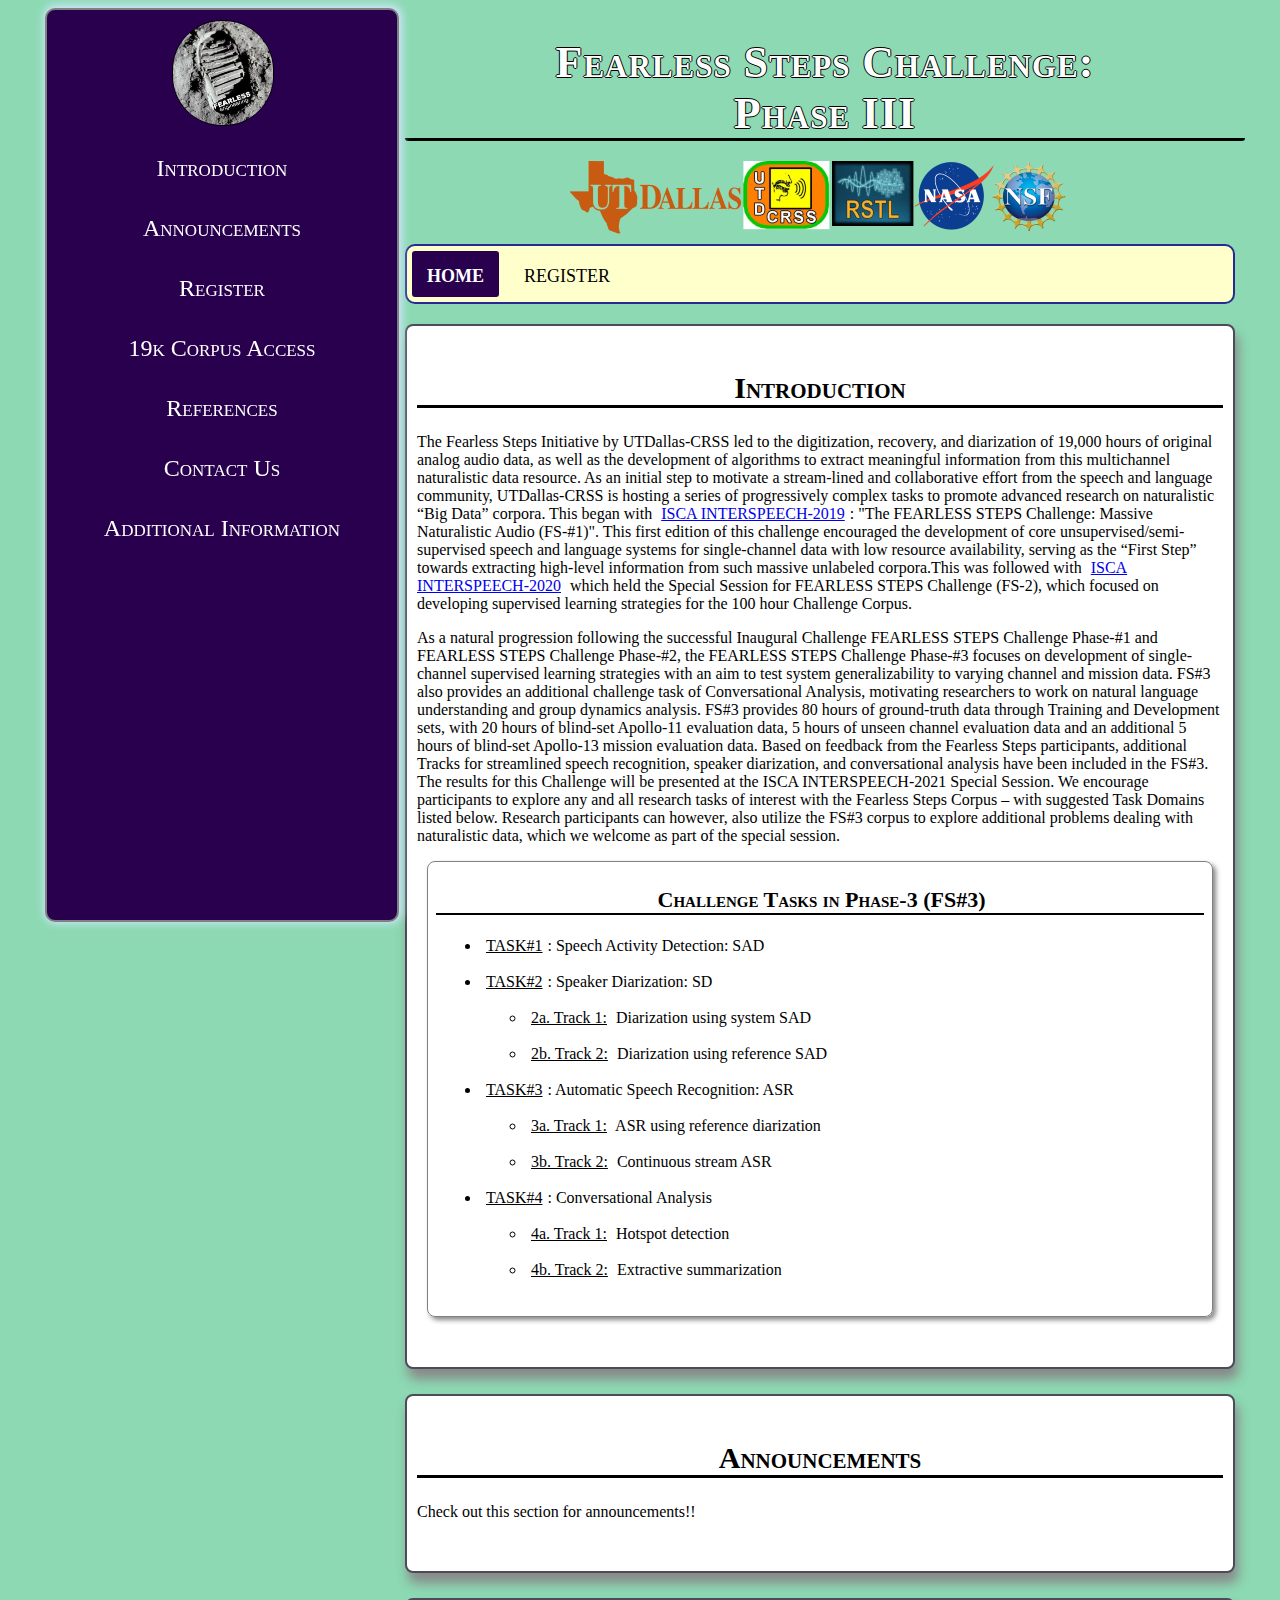
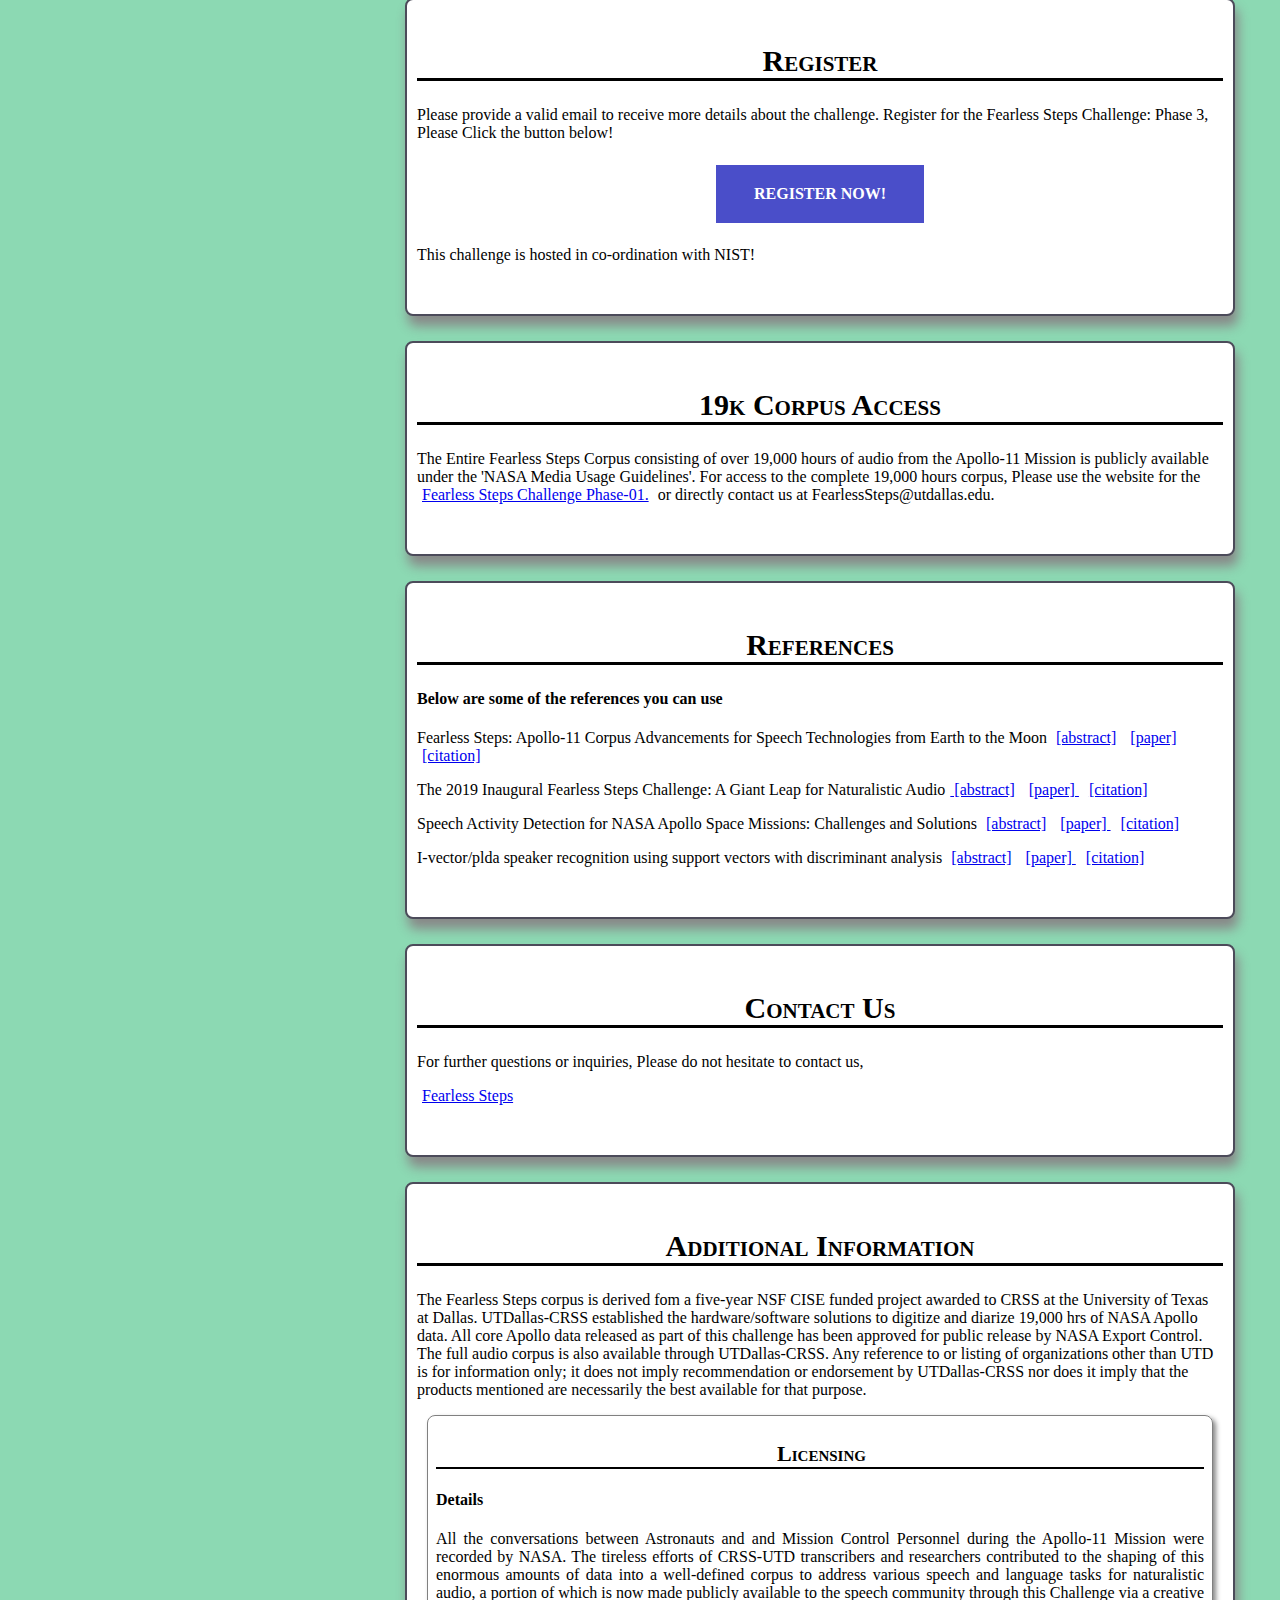
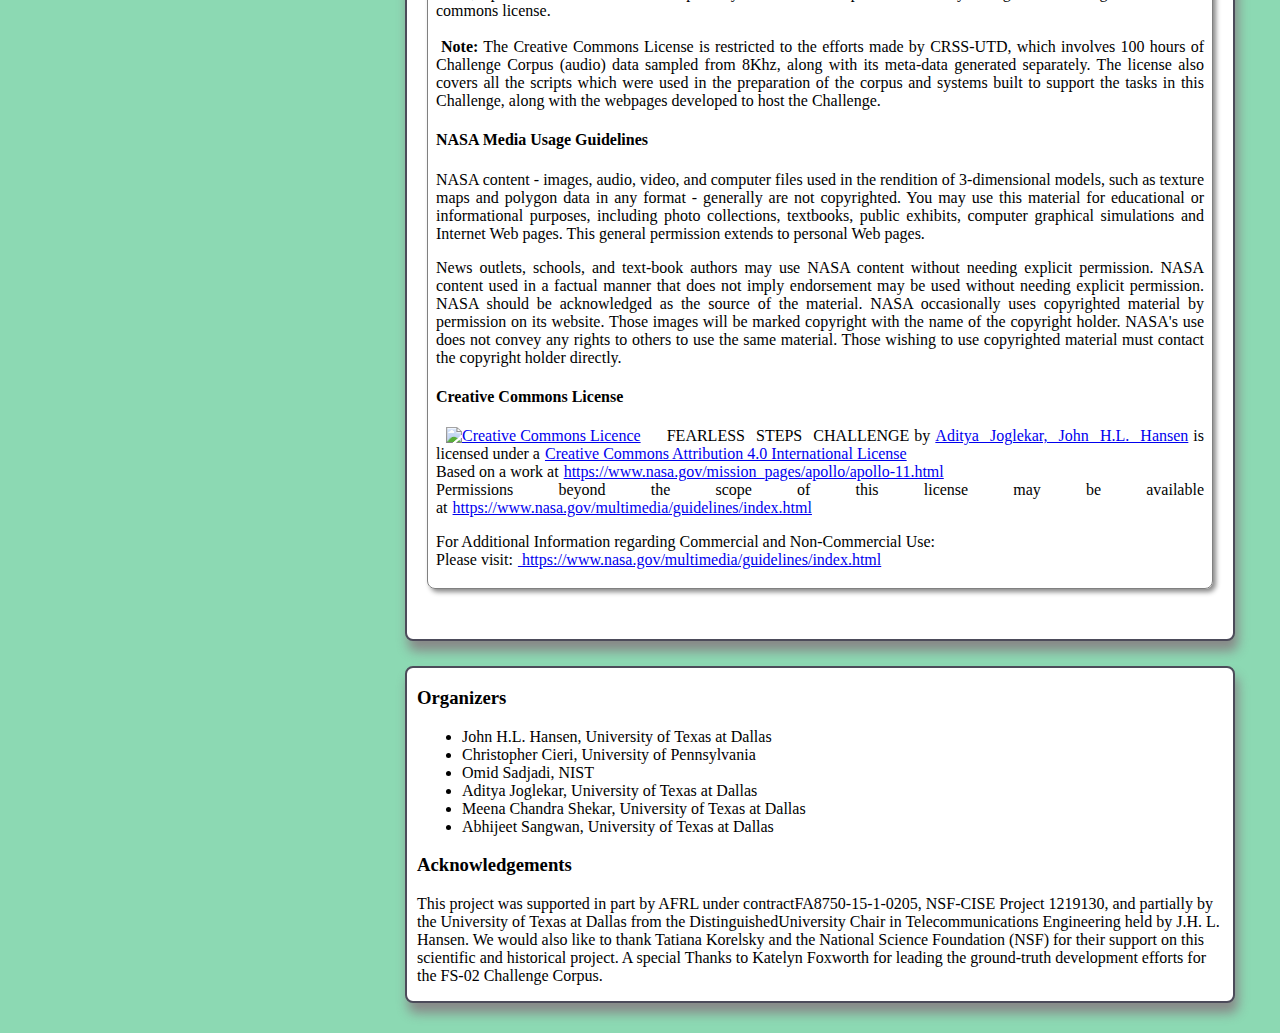
==== index.html @ 269ff521 "add" ====
<!DOCTYPE html>
<html>
<head>
<meta charset="utf-8">
	
<meta name="viewport" content="width=device-width, initial-scale=1.0">
<title>Fearless Steps Challenge: Phase 3</title>
<link rel="shortcut icon" href="favicon.ico" type="image/x-icon">
	<link rel="icon" href="favicon.ico" type="image/x-icon">
	<link rel="stylesheet" href="css/styles.css"> 
	
</head>
<body>
<div class="page-wrapper">
<div class="top-banner">
<h1> Fearless Steps Challenge:<br>Phase III</h1>


</div>
<div class="top-top-nav">

<div class="tabs">
	<div class="tabs-img">
		<img src="images/top-1.jpg" alt="Fearless Engineering" id="fearless">
		
		</div>
	<div class="links">
		<a href="#Introduction">Introduction</a><br>
		<a href="#Announcements">Announcements</a><br>
		<!--<a href="#FS-02_Challenge_Data">FS-02 Challenge Data</a><br>-->
		<!--<a href="#Timeline">Timeline</a><br>-->
		<a href="#Register">Register</a><br>
		<a href="#19k_Corpus_Access">19k Corpus Access</a><br>
		<!--<a href="#News">In the News!</a><br>-->
		<a href="#References">References</a><br>
		<a href="#Contact_us">Contact Us</a><br>			
		<!--<a href="#Inaugural">Inaugural FS-1 Challenge</a><br>-->
		<a href="#Disclaimer">Additional Information</a><br>	
	</div>
</div>
<div class="image-top" >
<img src="images/Logos.png" alt="" id="logo">
</div>
<div class="top-nav">
		<a class="active" href="index.html">Home</a>
		<a href="Register.html">Register</a>
		<!--
		<a href="Data.html">FSC-2 Data</a>
		
		<a href="Submission.html">Submission</a>
		<a href="SAD.html">SAD</a>
		<a href="DIAR.html">DIAR</a>
		<a href="SID.html">SID</a>
		<a href="ASR.html">ASR</a>
		<a href="Final.html">Leaderboard</a>
		-->	
	</div>
<div class="article" id="Introduction">
<h2>Introduction</h2>
<p>The Fearless Steps Initiative by UTDallas-CRSS led to the digitization, recovery, and diarization of 19,000 hours of original analog audio data, as well as the development of algorithms to extract meaningful information from this multichannel naturalistic data resource. As an initial step to motivate a stream-lined and collaborative effort from the speech and language community, UTDallas-CRSS is hosting a series of progressively complex tasks to promote advanced research on naturalistic “Big Data” corpora. This began with <a href="https://www.interspeech2019.org/posts/one-giant-leap-for-mankind/">ISCA INTERSPEECH-2019</a>: "The FEARLESS STEPS Challenge: Massive Naturalistic Audio (FS-#1)". This first edition of this challenge encouraged the development of core unsupervised/semi-supervised speech and language systems for single-channel data with low resource availability, serving as the “First Step” towards extracting high-level information from such massive unlabeled corpora.This was followed with <a href="http://www.interspeech2020.org/index.php?m=content&c=index&a=show&catid=322&id=843">ISCA INTERSPEECH-2020</a> which held the Special Session for FEARLESS STEPS Challenge (FS-2), which focused on developing supervised learning strategies for the 100 hour Challenge Corpus.</p>

<p>As a natural progression following the successful Inaugural Challenge FEARLESS STEPS Challenge Phase-#1 and FEARLESS STEPS Challenge Phase-#2, the FEARLESS STEPS Challenge Phase-#3 focuses on development of single-channel supervised learning strategies with an aim to test system generalizability to varying channel and mission data. FS#3 also provides an additional challenge task of Conversational Analysis, motivating researchers to work on natural language understanding and group dynamics analysis. FS#3 provides 80 hours of ground-truth data through Training and Development sets, with 20 hours of blind-set Apollo-11 evaluation data, 5 hours of unseen channel evaluation data and an additional 5 hours of blind-set Apollo-13 mission evaluation data. Based on feedback from the Fearless Steps participants, additional Tracks for streamlined speech recognition, speaker diarization, and conversational analysis have been included in the FS#3. The results for this Challenge will be presented at the ISCA INTERSPEECH-2021 Special Session. We encourage participants to explore any and all research tasks of interest with the Fearless Steps Corpus – with suggested Task Domains listed below. Research participants can however, also utilize the FS#3 corpus to explore additional problems dealing with naturalistic data, which we welcome as part of the special session.</p>


<!--

<p>As a natural progression following the successful <a href="http://fearlesssteps.exploreapollo.org/">Inaugural Challenge FS#1</a>, the <a href="https://fearless-steps.github.io/ChallengePhase2/">FEARLESS STEPS Challenge Phase-#2</a> focuses on the development of single-channel supervised learning strategies. This FS#2 provides 80 hours of ground-truth data through Training and Development sets, with an additional 20 hours of blind-set Evaluation data. Based on feedback from the Fearless Steps participants, additional Tracks for streamlined speech recognition and speaker diarization have been included in the FS#2. The results for this Challenge will be presented at the ISCA INTERSPEECH-2020 Special Session. We encourage participants to explore any and all research tasks of interest with the Fearless Steps Corpus – with suggested Task Domains listed below. Research participants can, however, also utilize the FS#2 corpus to explore additional problems dealing with naturalistic data, which we welcome as part of the special session.</p>
-->
<div class="sub-article">
<h3>Challenge Tasks in Phase-3 (FS#3)</h3>
<p><ul>
  										<li> <u>TASK#1</u>: Speech Activity Detection: SAD</li><br>
										
										<li> <u>TASK#2</u>: Speaker Diarization: SD</li><br>
										<ul><li> <u>2a. Track 1:</u> Diarization using system SAD</u></li><br>
										<li> <u>			2b. Track 2:</u> Diarization using reference SAD</u></li><br></ul>
										<li> <u>TASK#3</u>: Automatic Speech Recognition: ASR</li><br>
									<ul>	<li> <u>			3a. Track 1:</u> ASR using reference diarization</u></li><br>
										<li> <u>			3b. Track 2:</u> Continuous stream ASR</u></li><br></ul>
										<li> <u>TASK#4</u>: Conversational Analysis</li><br>
									<ul>	<li> <u>			4a. Track 1:</u> Hotspot detection</u></li><br>
										<li> <u>			4b. Track 2:</u> Extractive summarization</u></li><br></ul>
									</ul>
									</p>

</div>
<p>&nbsp;</p>

</div>
<div class="article" id="Announcements">
<h2>Announcements</h2>
<p>Check out this section for announcements!!</p>
<p>&nbsp;</p>


</div>
<!--
<div class="article" id="FS-02_Challenge_Data">
<h2>FS-02 Challenge Data</h2>
<img src="images/Stages.png" alt="Stages of the Mission" id="fsc" >
 						<p style="font-size: 14px;text-align: center;">Figure shows the Stages of the Mission</p><br>
  						<p>The Stages 1, 5 and 6 were high impact mission-critical events which is ideal for the development of the 100-hour Challenge Corpus. With the quality of speech data varying between  0 and 20 dB SNR in this challenge corpus, the channel variability and complex interactions across all five channels of interest are mostly encapsulated in these 100 hours. The multichannel data are chosen from the major events given below:</p>
  						<ul>
  								<li> Lift Off (25 hours)</li><br>
								<li> Lunar Landing (50 hours)</li><br>
								<li> Lunar Walking (25 hours)</li><br>
						</ul>
						<p>These landmark events have been found to possess rich information from the speech and language perspective.five channels out of the 29 channels were picked since it had the the most activity over the selected events. </p>
						<ul>
  								<li> Flight Director (FD) </li><br>
								<li> Mission Operations Control Room (MOCR)</li><br>
								<li> Guidance Navigation and Control (GNC)</li><br>
								<li> Network Controller (NTWK) </li><br>
								<li> Electrical, Environmental and Consumables Manager (EECOM) </li><br>
						</ul>
						<p>The personnel operating these five channels (channel owners/primary speakers) were in command of the most critical aspects of the mission, with additional backroom staff looping in for interactions with the primary owners of this channel.</p><br>
						<img src="images/DT1.png" alt="Table 1 the shows distribution of total speech content" id="fsc"><br>
						<p>The distribution of total speech content in each of the channels for every event has been given in the table above. Total speech content in the challenge corpus amounts to approximately 36 hours.</p>
<p>To make sure there is an equitable distribution of data into training, evaluation, and development sets for the challenge tasks, we have categorized the data based on noise levels, amount of speech content, and amount of silence. Due to the long silence durations, and based on importance of the mission, the speech activity density of the corpus varies throughout the mission.</p>
						<img src="images/DT2.png" alt="Table 2 shows the Signal to Noise Ratio Statistics per channel for Dev Data" id="fsc"><br>
						<p>The above table above is a general analysis of the Challenge data. Even though the Researchers are not provided with the channel information of Train, Test and Dev Sets, they may be able to make inferences by computing SNR’s for each file.</p>


</div>

<div class="article" id="Timeline">
<h2>Timeline</h2>
<table class="table-outline">
  							<tr>
  								<th>Important Dates</th>
  								<th>Date</th>
  							</tr>
  							<tr>
  								<td>Registration Period </td>
  								<td>February 11, 2020 to March 15, 2020</td>
  							</tr>	
  							<tr>
  								<td>Challenge Start date </td>
  								<td>February 5, 2020</td>
  							</tr>	
  							<tr>
  								<td>Scoring Toolkits, Evaluation Rules and Baseline Results Release </td>
  								<td>April 12, 2020</td>
  							</tr>
  							<tr>
  								<td>System Submission Opens<strong style="color: red;">*</strong> </td>
  								<td>May 1, 2020</td>
  							</tr>
  							<tr>
  								<td>System Submission Deadline </td>
  								<td>May 13, 2020 </td>
  							
  							</tr>
  							<tr>
  								<td>Final Results Released for all tasks</td>
  								<td>May 14, 2020 (see <a href="https://fearless-steps.github.io/ChallengePhase2/Final.html">Leaderboard</a>)</td>
  							</tr>
  							<tr>
  								<td>INTERSPEECH-2020 FEARLESS STEPS Special Session Submission deadline</td>
  								<td>May 8, 2020 (see <a href="http://www.interspeech2020.org/dates/">IS-2020 dates</a>)</td>
  								
  							<tr>
  								<td>Paper Revision Deadline</td>
  								<td>May 15, 2020 (see <a href="http://www.interspeech2020.org/dates/">IS-2020 dates</a>)</td>
  							</tr>
  							
  								

  						</table>
  						<br>
  						<p><strong style="color: red;">*</strong>Further details regarding the system submission will be disclosed on the website and through email correspondence on April 6th,2020.</p>
<p>&nbsp;</p>
</div>
-->
<div class="article" id="Register">
<h2>Register</h2>
<p>Please provide a valid email to receive more details about the challenge.
 Register for the Fearless Steps Challenge: Phase 3, Please Click the button below!</p>
<div class="register_button">
    <a href="https://docs.google.com/forms/d/e/1FAIpQLSdgiAhZ8uq79jAYNEasG7dySbhyK6tIMkPIPutvl4czKQW0wA/viewform" target="_blank"class="button">REGISTER NOW!</a>
    
</div>
<p>This challenge is hosted in co-ordination with NIST!</p>
<p>&nbsp;</p>
</div>
<div class="article" id="19k_Corpus_Access">
<h2>19k Corpus Access</h2>
<p>
The Entire Fearless Steps Corpus consisting of over 19,000 hours of audio from the Apollo-11 Mission is publicly available under the 'NASA Media Usage Guidelines'. For access to the complete 19,000 hours corpus, Please use the website for the <a href="http://fearlesssteps.exploreapollo.org/"> Fearless Steps Challenge Phase-01.</a> or directly contact us at FearlessSteps@utdallas.edu. 
</p>
<p>&nbsp;</p>
</div>
<!--
<div class="article" id="News">
<h2>News</h2>
<p>Coming Soon!!</p>
<p>&nbsp;</p>
</div>
-->
<div class="article" id="References">
<h2>References</h2>
<h4>Below are some of the references you can use</h4>
 						<p>Fearless Steps: Apollo-11 Corpus Advancements for Speech Technologies from Earth to the Moon <a href="https://www.isca-speech.org/archive/Interspeech_2018/abstracts/1942.html"> [abstract]</a> <a href="https://www.isca-speech.org/archive/Interspeech_2018/pdfs/1942.pdf"> [paper] </a> <a href="https://exploreapollo-audiodata.s3.amazonaws.com/Citations/Overview"> [citation] </a> </p>
 						<p>The 2019 Inaugural Fearless Steps Challenge: A Giant Leap for Naturalistic Audio<a href="https://www.isca-speech.org/archive/Interspeech_2019/abstracts/2301.html"> [abstract]</a> <a href="https://pdfs.semanticscholar.org/181d/41545fbf71953399f2df48bc9f1cc3612743.pdf"> [paper] </a> <a href="https://exploreapollo-audiodata.s3.amazonaws.com/Citations/ISCA2019"> [citation] </a> </p>
  						<p>Speech Activity Detection for NASA Apollo Space Missions: Challenges and Solutions <a href="https://www.isca-speech.org/archive/interspeech_2014/i14_1544.html"> [abstract]</a> <a href="https://www.isca-speech.org/archive/archive_papers/interspeech_2014/i14_1544.pdf"> [paper] </a> <a href="https://exploreapollo-audiodata.s3.amazonaws.com/Citations/SAD"> [citation] </a> </p>
  						<p>I-vector/plda speaker recognition using support vectors with discriminant analysis <a href="https://ieeexplore.ieee.org/abstract/document/7953190"> [abstract]</a> <a href="https://ieeexplore.ieee.org/stamp/stamp.jsp?tp=&arnumber=7953190"> [paper] </a> <a href="https://exploreapollo-audiodata.s3.amazonaws.com/Citations/SID"> [citation] </a> </p>
  <p>&nbsp;</p>						

</div>
<div class="article" id="Contact_us">
<h2>Contact Us</h2>
<p>For further questions or inquiries, Please do not hesitate to contact us,</p>
<p><a href="mailto:FearlessSteps@utdallas.edu">Fearless Steps</a></p>
<p>&nbsp;</p>


</div>
<!--
<div class="article" id="Inaugural">
<h2>Inaugural FS-1 Challenge</h2>
<p>For information on the Fearless steps Challenge Phase-01, Please<a href="http://fearlesssteps.exploreapollo.org/">click here</a></p>
<p>&nbsp;</p>
</div>
-->
<div class="article" id="Disclaimer">
<h2>Additional Information</h2>
<p>The Fearless Steps corpus is derived fom a five-year NSF CISE funded project awarded to CRSS at the University of Texas at Dallas. UTDallas-CRSS established the hardware/software solutions to digitize and diarize 19,000 hrs of NASA Apollo data. All core Apollo data released as part of this challenge has been approved for public release by NASA Export Control. The full audio corpus is also available through UTDallas-CRSS. Any reference to or listing of organizations other than UTD is for information only; it does not imply recommendation or endorsement by UTDallas-CRSS nor does it imply that the products mentioned are necessarily the best available for that purpose. </p>

<div class="sub-article">
<h3>Licensing</h3>
<h4>Details</h4>
<p>All the conversations between Astronauts and and Mission Control Personnel during the Apollo-11 Mission were recorded by NASA. The tireless efforts of CRSS-UTD transcribers and researchers contributed to the shaping of this enormous amounts of data into a well-defined corpus to address various speech and language tasks for naturalistic audio, a portion of which is now made publicly available to the speech community through this Challenge via a creative commons license.<br>
<br><strong>Note:</strong>The Creative Commons License is restricted to the efforts made by CRSS-UTD, which involves 100 hours of Challenge Corpus (audio) data sampled from 8Khz, along with its meta-data generated separately. The license also covers all the scripts which were used in the preparation of the corpus and systems built to support the tasks in this Challenge, along with the webpages developed to host the Challenge. </p>

<h4>NASA Media Usage Guidelines</h4>
<p> NASA content - images, audio, video, and computer files used in the rendition of 3-dimensional models, such as texture maps and polygon data in any format - generally are not copyrighted. You may use this material for educational or informational purposes, including photo collections, textbooks, public exhibits, computer graphical simulations and Internet Web pages. This general permission extends to personal Web pages.</p>
<p> 
News outlets, schools, and text-book authors may use NASA content without needing explicit permission. NASA content used in a factual manner that does not imply endorsement may be used without needing explicit permission. NASA should be acknowledged as the source of the material. NASA occasionally uses copyrighted material by permission on its website. Those images will be marked copyright with the name of the copyright holder. NASA's use does not convey any rights to others to use the same material. Those wishing to use copyrighted material must contact the copyright holder directly.</p>
<h4>Creative Commons License</h4>

<p>
<a rel="license" href="http://creativecommons.org/licenses/by/4.0/"><img alt="Creative Commons Licence" style="border-width:0" src="https://i.creativecommons.org/l/by-sa/4.0/88x31.png"></a>
<span xmlns:dct="http://purl.org/dc/terms/" href="http://purl.org/dc/dcmitype/Dataset" property="dct:title"rel="dct:type">FEARLESS STEPS CHALLENGE</span>by<a xmlns:cc="http://creativecommons.org/ns#" href="https://fearless-steps.github.io/ChallengePhase2/" property="cc:attributionName" rel="cc:attributionURL">Aditya Joglekar, John H.L. Hansen</a>is licensed under a<a rel="license" href="http://creativecommons.org/licenses/by/4.0/">Creative Commons Attribution 4.0 International License</a><br>Based on a work at<a xmlns:dct="http://purl.org/dc/terms/" href="https://www.nasa.gov/mission_pages/apollo/apollo-11.html" rel="dct:source">https://www.nasa.gov/mission_pages/apollo/apollo-11.html</a><br>
Permissions beyond the scope of this license may be available at<a xmlns:cc="http://creativecommons.org/ns#" href="https://www.nasa.gov/multimedia/guidelines/index.html" rel="cc:morePermissions">https://www.nasa.gov/multimedia/guidelines/index.html</a>
</p>
<p>For Additional Information regarding Commercial and Non-Commercial Use:<br>
Please visit:<a href="https://www.nasa.gov/multimedia/guidelines/index.html"> https://www.nasa.gov/multimedia/guidelines/index.html</a></p>
</div>
<p>&nbsp;</p>
</div>
<div class="article" id="organizers">
<h3>Organizers</h3>
<ul>
<li>
John H.L. Hansen, University of Texas at Dallas</li>
<li>
Christopher Cieri, University of Pennsylvania</li>
<li>
Omid Sadjadi, NIST</li>
<li>
Aditya Joglekar, University of Texas at Dallas</li>
<li>Meena Chandra Shekar, University of Texas at Dallas</li>
<li>Abhijeet Sangwan, University of Texas at Dallas</li>

</ul>

<h3>Acknowledgements</h3>
<p>This project was supported in part by  AFRL  under  contractFA8750-15-1-0205, NSF-CISE Project 1219130, and partially by the University of Texas at Dallas from the DistinguishedUniversity Chair in Telecommunications Engineering held by J.H. L. Hansen. We would also like to thank Tatiana Korelsky and the National Science Foundation (NSF) for their support on this scientific and historical project.
A special Thanks to Katelyn Foxworth for leading the ground-truth development efforts for the FS-02 Challenge Corpus.</p>
</div>
</div>
</div>
</body>


</html>
---- css/styles.css ----
*{
margin-left: 5px;
margin-right: 5px;

}
html { scroll-behavior: smooth; } 
body{
background-color: #8cd9b3;
}
.page-wrapper{
 margin-bottom: 30px;

 margin-left: 20px;
 margin-right: 20px;
 height: auto;

}

.top-banner{
	\\width: 75%;
	height: 130px;
	display: block;
	border-bottom:3px solid black;
	border-radius: 3px;
	\\background-color: black;
	\\background-image: url(../images/A11.jpg);
	\\background-position: 70% 20%;
	\\background-position:20% 10%;
	\\background-repeat: no-repeat;
	\\background-size: cover;
	margin-left: 375px;
	overflow-x: hidden;
	overflow-y: hidden;
}

.top-banner h1{
    text-align: center;
    color: white;
   text-shadow: -1px 0 black, 0 1px black, 1px 0 black, 0 -1px black;
    \\text-shadow: -1px 1px 0px black,1px -1px 0px black;
    \\padding-top:3px;
    font-size: 44px;
    font-family: Georgia, serif;
\\font-size: 21px;
letter-spacing: 1px;
word-spacing: -0.2px;

font-weight: 600;
text-decoration: none;
font-style: normal;
font-variant: small-caps;
\\text-transform: uppercase;
}
.image-top{
margin-left: 365px;
}
#logo{
display:block;
margin-left: auto;
margin-right: auto;
margin-bottom: 10px;
padding-top: 10px;
}

.clearfix::after {
	content: "";
	clear:none;
	display: table;
}
.clearfix{
	overflow:auto;
}

.top-top-nav{
	\\width:100%;
	\\background-color: #C8F9C3;
	margin:10px;
	\\border-top: 2px solid #C8F9C3;
}
.top-nav{
	overflow:auto;
	background-color: #ffffcc;
	width: auto;
	border:2px solid #272A91;
	border-radius: 10px;
	margin-left: 365px;
	margin-bottom: 20px;
	
}

.top-nav a{
	float: left;
	color: black;
	text-align: center;
	padding-top: 15px;
	padding-bottom: 10px;
	padding-right: 15px;
	padding-left: 15px;
	text-decoration: none;
	font-size: 18px;
	border:none;
	\\font-variant: small-caps;
	text-transform:uppercase;	
	transition: 0.3s;	
	\\font-family: "Times New Roman", Times, serif;
	font-weight:500;
	margin: 5px;
}



.top-nav a.active {
  \\border-bottom: 3px solid #4C4B5A;
  border-radius: 3px;
  font-weight: 600;
	background-color: #28004d;
  color: white;
}

.top-nav a:hover {
  \\border-bottom: 3px solid #95A0AF;
  \\border-radius: 3px;
  background-color: #420080;
  color: white;
  box-shadow: 1px -1px 9px 2px #575E68;
  \\border: 1px solid #575E68;
  border-radius: 5px;
}

.page-wrapper-new{
border-top: 4px solid #F5B51F;
width: 100%;
}

.tabs{
/**width: 260px;
height: 100%;
float:left;
background-color: #0D246A;
padding-top: 20px;
margin-top: 5px;
**/
height: 100%;
  width: 350px;
  position: fixed;
  z-index: 1;
  top: 8px;
  \\left: 0;
  background-color: #28004d;
  overflow-x: hidden;
  padding-top: 10px;
border:2px solid grey;
	border-radius: 10px;
	box-shadow: 1px -1px 9px 2px #D2E6FF;
}
.links{
padding: 15px;

}
.links a{
padding-top: 5px;
padding-bottom: 5px;
font-variant: small-caps;
margin-top: 5px;
color: white;
display: block;
text-decoration: none;
text-align: center;
font-weight: 500;
font-size: 24px;
display: block;
}

.link_list {
	border-left: 3px solid white;
	list-style-type: none;
	padding: 5px 5px;
}



.tabs-img img{
border: 1px solid black;
border-radius: 50px;
align-content: center;
\\position: fixed;
width:100px;
margin-left: 120px;
margin-right: auto;

}


.tabs a:hover {
color: black;
background-color: white;
transition: 0.4s;
\\padding: 10px;
}
@media screen and (max-height: 450px) {
  .sidenav {padding-top: 15px;}
  .sidenav a {font-size: 18px;}
}
.article{
	/**
margin-left: 225px;
padding: 10px 10px;
border-style: groove;
margin-bottom: 10px;
margin-top: 5px;
**/
width: auto;
overflow:hidden;
margin-top: 20px;
margin-bottom: 25px;
margin-left: 365px;
box-shadow: 3px 10px 12px #888888;
border:2px solid #4C4B5A;
border-radius:8px;
padding: 0px 5px;
color: black;
background-color: white;

}
.article h2{
text-align: center;
\\background-color: gray;
padding-top: 20px;
border-bottom: 3px solid black;
font-size: 30px;
font-variant: small-caps;
}

.sub-article{
width:auto;
margin: 15px;
box-shadow: 3px 3px 5px #888888;
border:1px solid gray;
border-radius:8px;
text-align: justify;
padding:3px;
}

.sub-article h3{
font-variant: small-caps;
font-size: 22px;
padding-left: 3px;
text-align: center;
border-bottom: 2px solid black;

}
#fsc{
	display: block;
  margin-left: auto;
  margin-right: auto;
  width: 80%;	
	
}
#fsc1{
	display: block;
  margin-left: auto;
  margin-right: auto;
  width: 60%;	
	
}
#fsc2{
  display: block;
  margin-left: auto;
  margin-right: auto;
  width: 40%;

}
.register_button{
    text_align: center;
    display: flex;
    margin-bottom: 5px;
    justify-content: center;
    align-items: center;
}

.button{
   background-color: #4A4EC9;
    border: 3px solid white;
    color: white;
    padding: 20px 38px;
    text-align: center;
    text-decoration: none;
    display: inline-block;
    font-size:24 px;
    margin: 4px 4px;
    cursor:pointer;
    font-weight:650;
}

.table-outline {
border-collapse: collapse;
width: 97%;
height:80%;
margin: 10px;
border: 1px solid black;
}
.table-outline td,th {
text-align: center;
padding: 15px;

}

.table-outline th {
font-size: 22px;
border-bottom:1px solid black;
font-variant: small-caps;
border-right:1px solid black;
}

.table-outline td {
border-right:1px solid black;
font-size: 18px;
}
tr:nth-child(odd) {
  background-color:#EBF0F7;
  
}
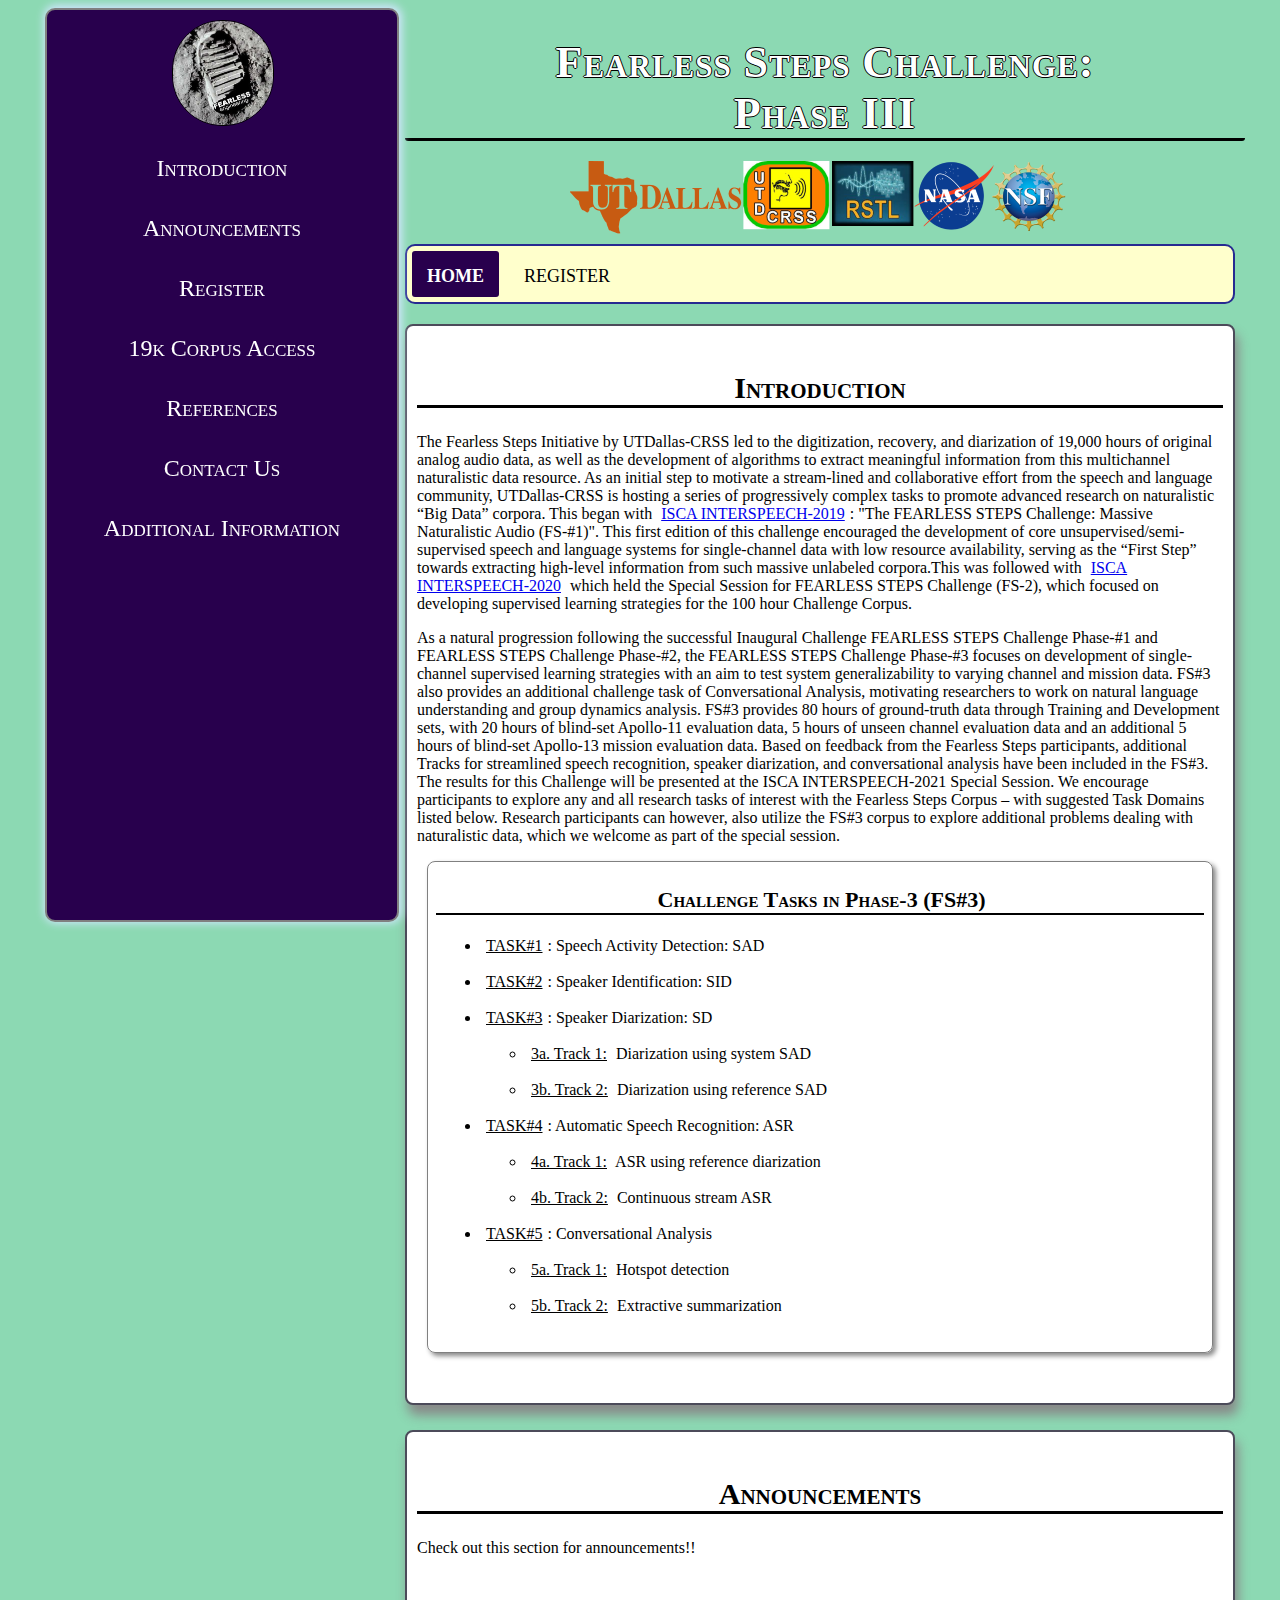
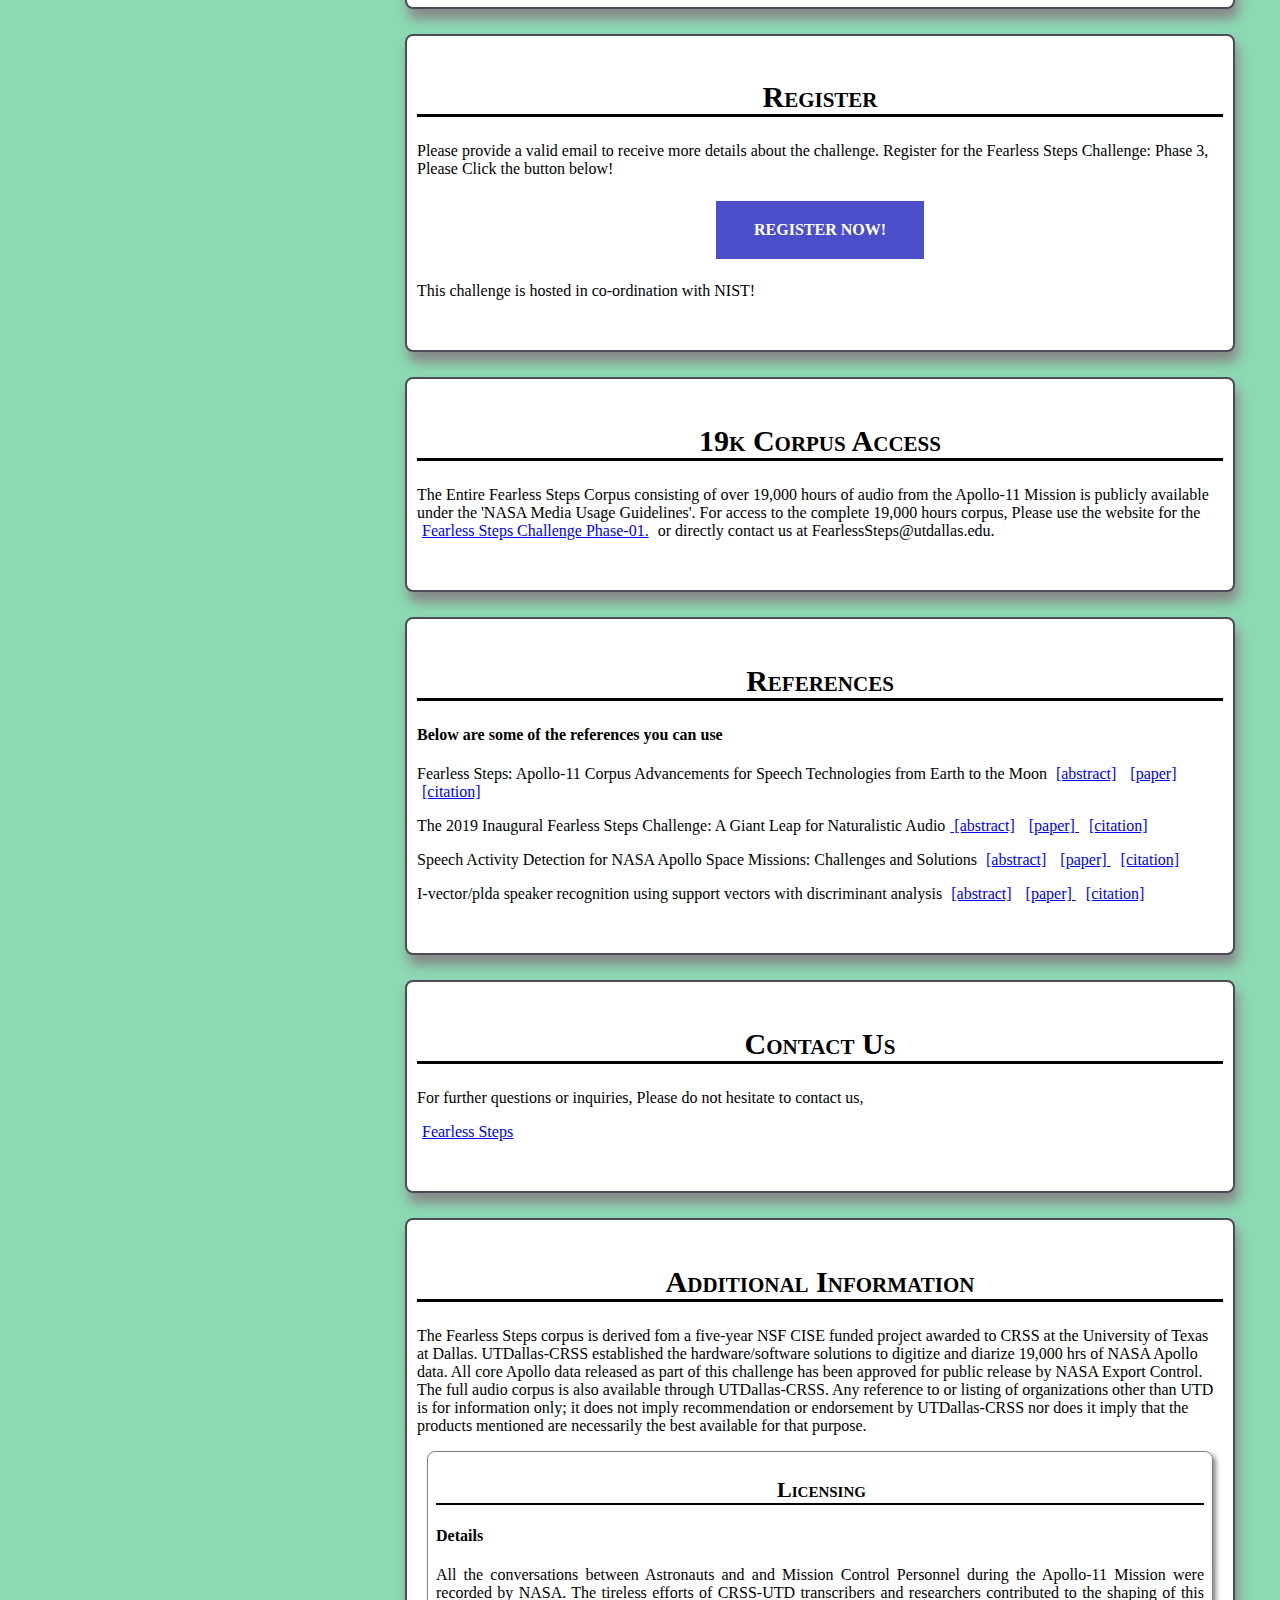
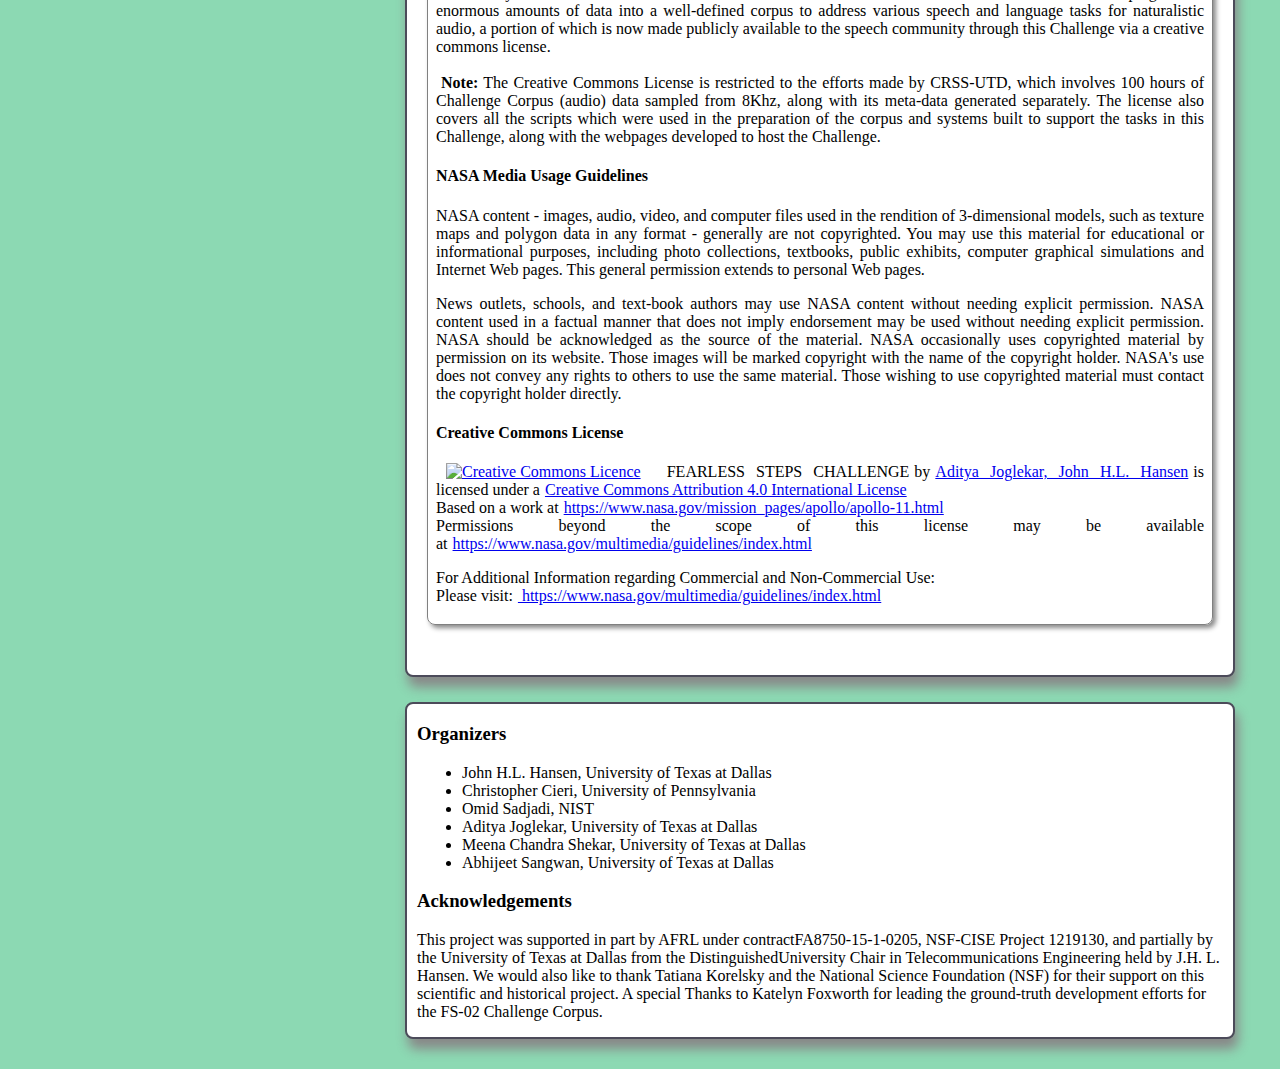
==== commit ff156a10: "change" ====
--- a/index.html
+++ b/index.html
@@ -70,16 +70,17 @@
 <h3>Challenge Tasks in Phase-3 (FS#3)</h3>
 <p><ul>
   										<li> <u>TASK#1</u>: Speech Activity Detection: SAD</li><br>
+										<li> <u>TASK#2</u>: Speaker Identification: SID</li><br>
+										<li> <u>TASK#3</u>: Speaker Diarization: SD</li><br>
 										
-										<li> <u>TASK#2</u>: Speaker Diarization: SD</li><br>
-										<ul><li> <u>2a. Track 1:</u> Diarization using system SAD</u></li><br>
-										<li> <u>			2b. Track 2:</u> Diarization using reference SAD</u></li><br></ul>
-										<li> <u>TASK#3</u>: Automatic Speech Recognition: ASR</li><br>
-									<ul>	<li> <u>			3a. Track 1:</u> ASR using reference diarization</u></li><br>
-										<li> <u>			3b. Track 2:</u> Continuous stream ASR</u></li><br></ul>
-										<li> <u>TASK#4</u>: Conversational Analysis</li><br>
-									<ul>	<li> <u>			4a. Track 1:</u> Hotspot detection</u></li><br>
-										<li> <u>			4b. Track 2:</u> Extractive summarization</u></li><br></ul>
+										<ul><li> <u>3a. Track 1:</u> Diarization using system SAD</u></li><br>
+										<li> <u>			3b. Track 2:</u> Diarization using reference SAD</u></li><br></ul>
+										<li> <u>TASK#4</u>: Automatic Speech Recognition: ASR</li><br>
+									<ul>	<li> <u>			4a. Track 1:</u> ASR using reference diarization</u></li><br>
+										<li> <u>			4b. Track 2:</u> Continuous stream ASR</u></li><br></ul>
+										<li> <u>TASK#5</u>: Conversational Analysis</li><br>
+									<ul>	<li> <u>			5a. Track 1:</u> Hotspot detection</u></li><br>
+										<li> <u>			5b. Track 2:</u> Extractive summarization</u></li><br></ul>
 									</ul>
 									</p>
 
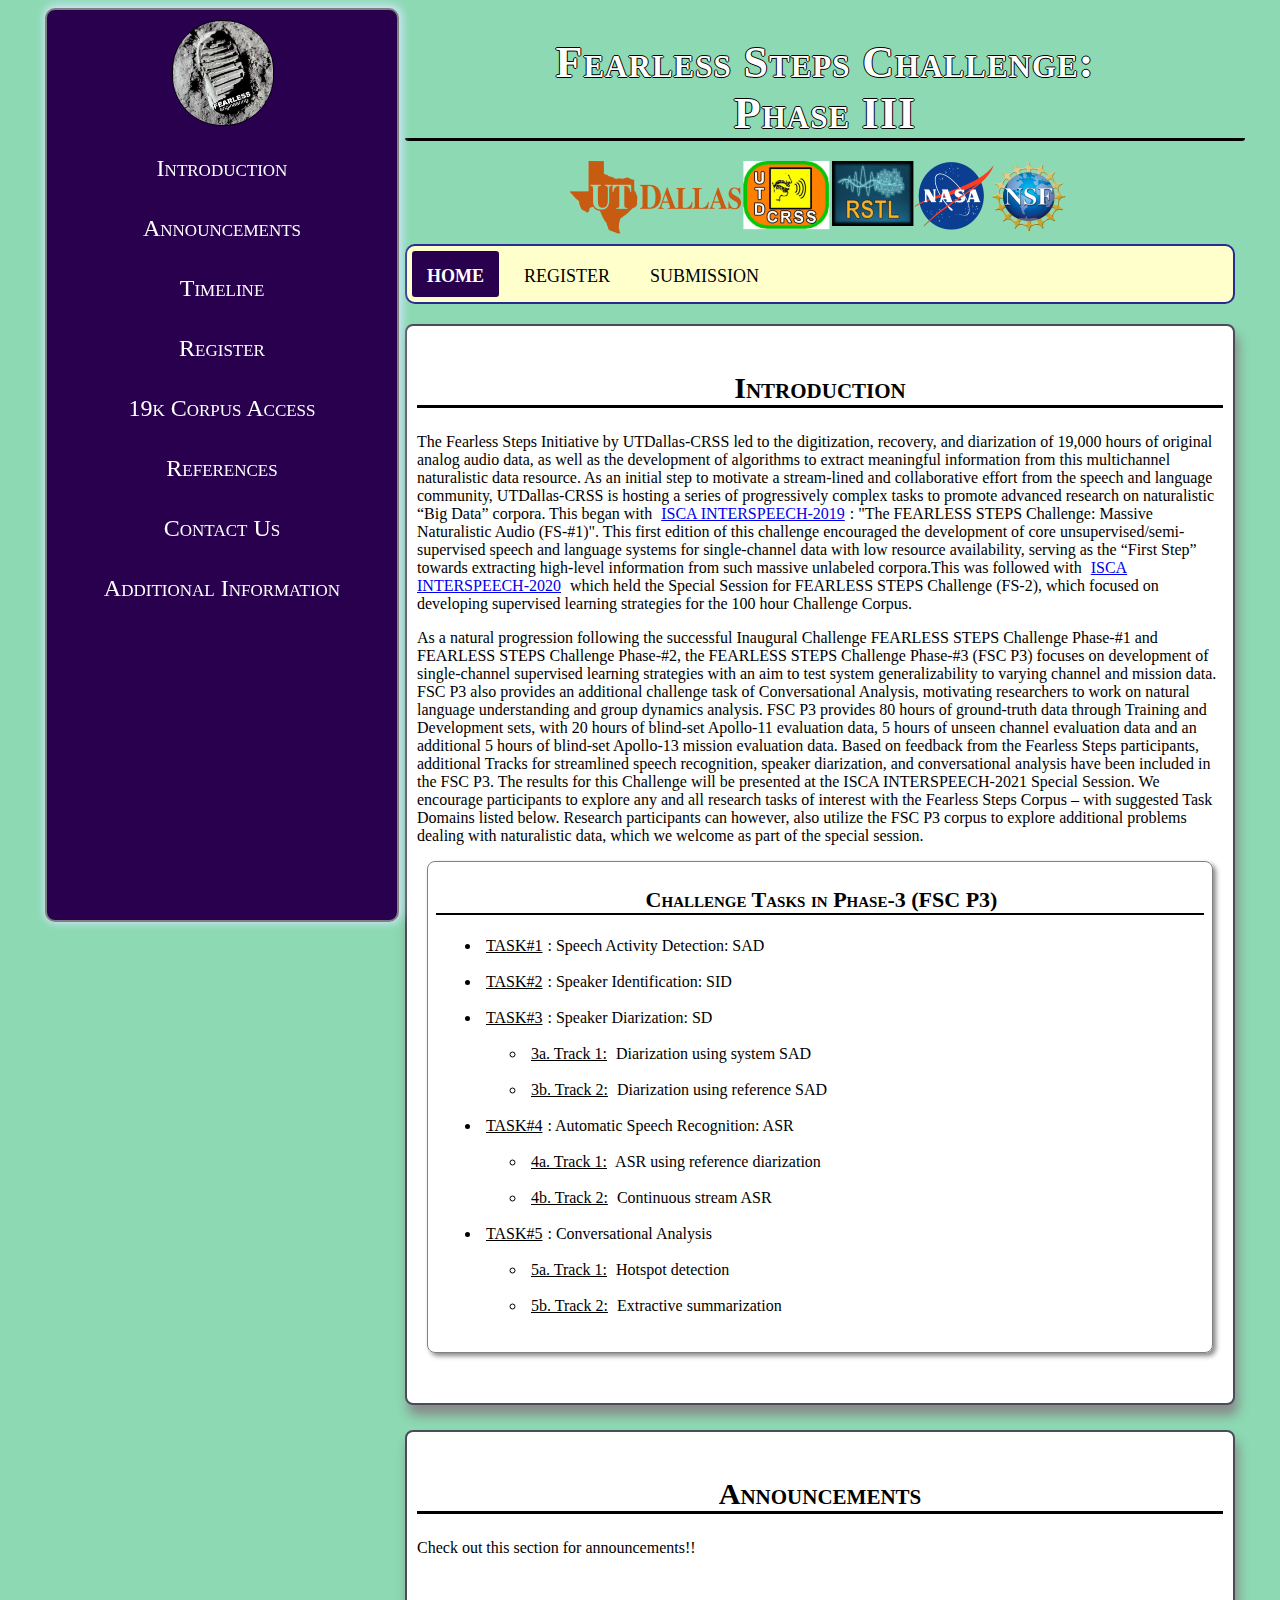
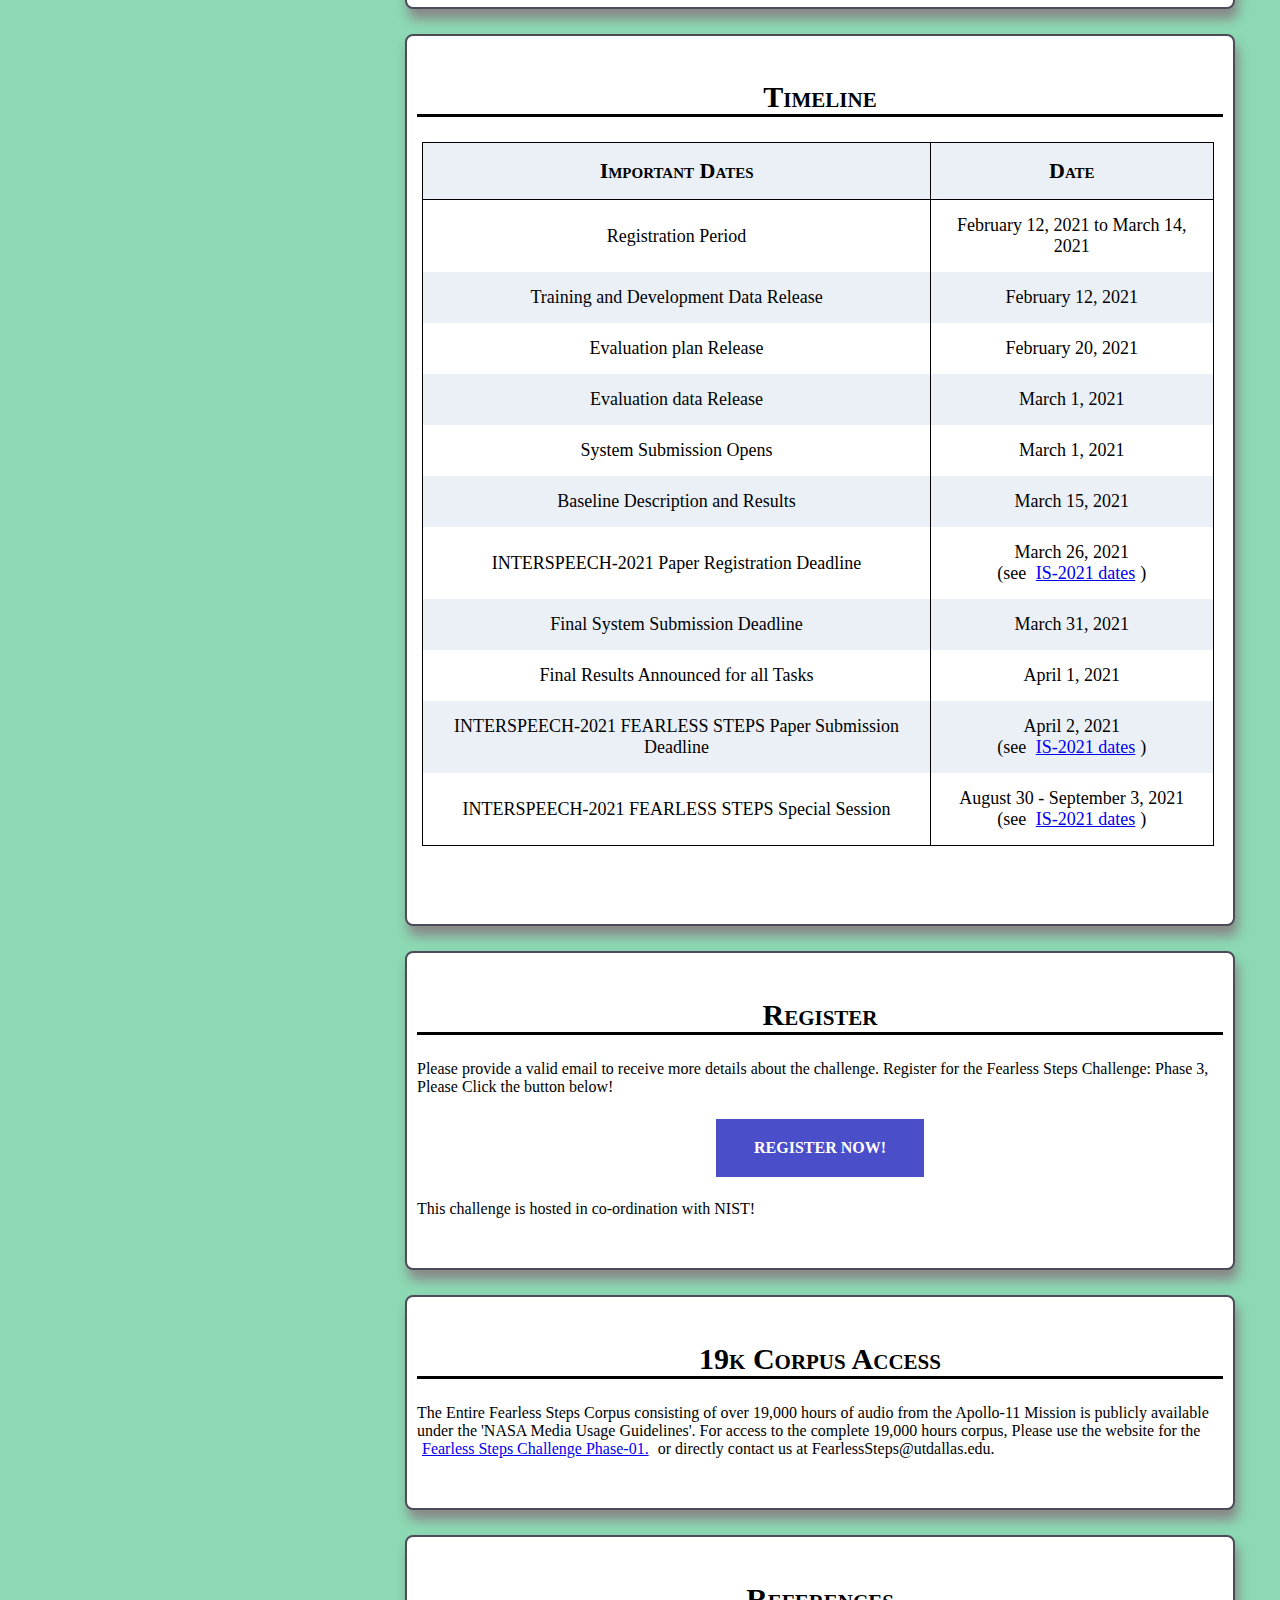
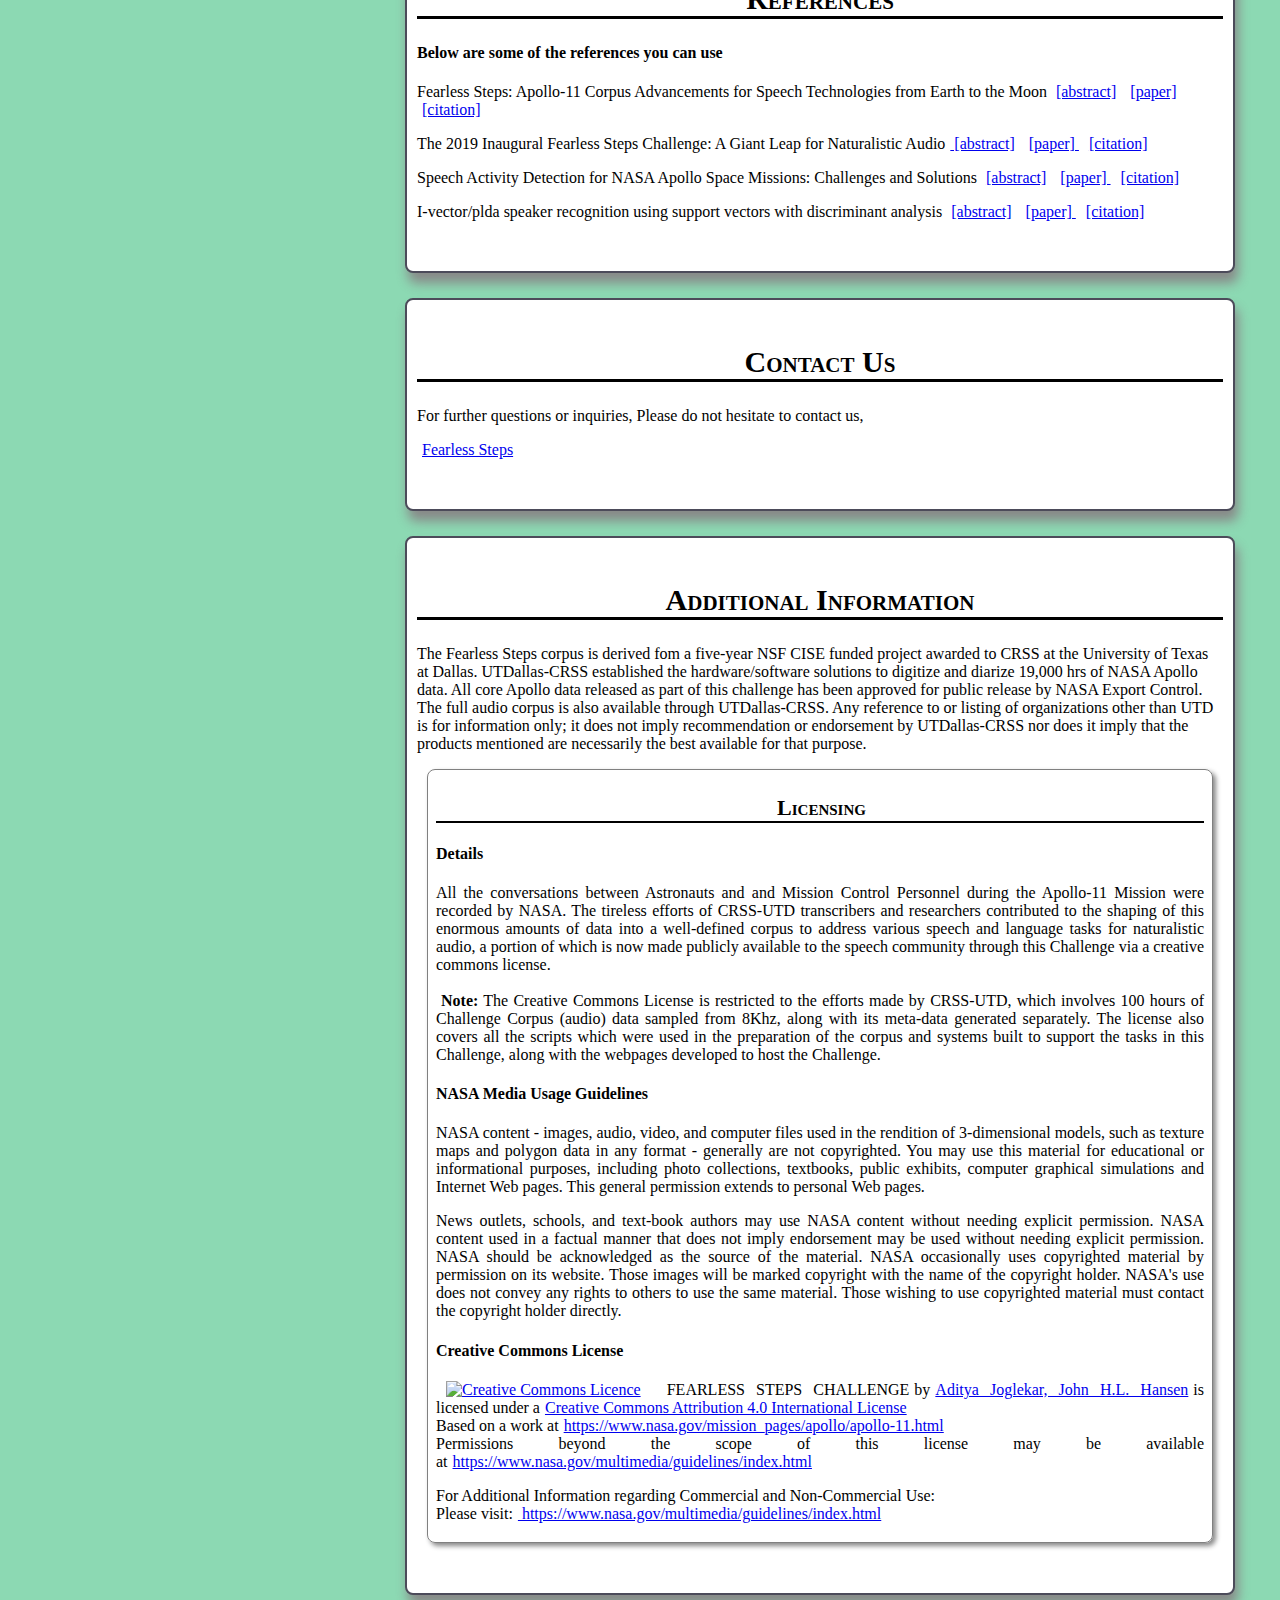
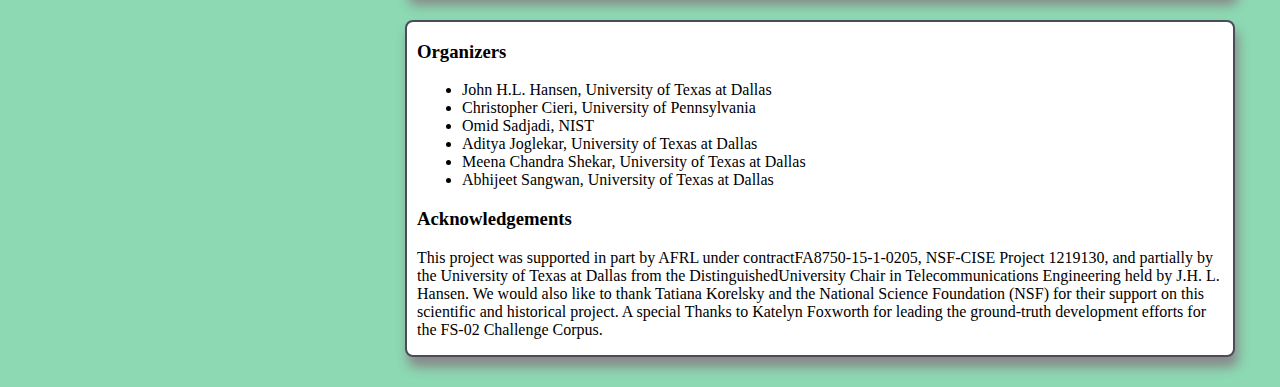
==== commit 4dcb8b09: "Added more pages" ====
--- a/index.html
+++ b/index.html
@@ -28,7 +28,7 @@
 		<a href="#Introduction">Introduction</a><br>
 		<a href="#Announcements">Announcements</a><br>
 		<!--<a href="#FS-02_Challenge_Data">FS-02 Challenge Data</a><br>-->
-		<!--<a href="#Timeline">Timeline</a><br>-->
+		<a href="#Timeline">Timeline</a><br>
 		<a href="#Register">Register</a><br>
 		<a href="#19k_Corpus_Access">19k Corpus Access</a><br>
 		<!--<a href="#News">In the News!</a><br>-->
@@ -43,7 +43,8 @@
 </div>
 <div class="top-nav">
 		<a class="active" href="index.html">Home</a>
-		<a href="Register.html">Register</a>
+		<a href="registration.html">Register</a>
+		<a href="submission.html">Submission</a>
 		<!--
 		<a href="Data.html">FSC-2 Data</a>
 		
@@ -59,7 +60,7 @@
 <h2>Introduction</h2>
 <p>The Fearless Steps Initiative by UTDallas-CRSS led to the digitization, recovery, and diarization of 19,000 hours of original analog audio data, as well as the development of algorithms to extract meaningful information from this multichannel naturalistic data resource. As an initial step to motivate a stream-lined and collaborative effort from the speech and language community, UTDallas-CRSS is hosting a series of progressively complex tasks to promote advanced research on naturalistic “Big Data” corpora. This began with <a href="https://www.interspeech2019.org/posts/one-giant-leap-for-mankind/">ISCA INTERSPEECH-2019</a>: "The FEARLESS STEPS Challenge: Massive Naturalistic Audio (FS-#1)". This first edition of this challenge encouraged the development of core unsupervised/semi-supervised speech and language systems for single-channel data with low resource availability, serving as the “First Step” towards extracting high-level information from such massive unlabeled corpora.This was followed with <a href="http://www.interspeech2020.org/index.php?m=content&c=index&a=show&catid=322&id=843">ISCA INTERSPEECH-2020</a> which held the Special Session for FEARLESS STEPS Challenge (FS-2), which focused on developing supervised learning strategies for the 100 hour Challenge Corpus.</p>
 
-<p>As a natural progression following the successful Inaugural Challenge FEARLESS STEPS Challenge Phase-#1 and FEARLESS STEPS Challenge Phase-#2, the FEARLESS STEPS Challenge Phase-#3 focuses on development of single-channel supervised learning strategies with an aim to test system generalizability to varying channel and mission data. FS#3 also provides an additional challenge task of Conversational Analysis, motivating researchers to work on natural language understanding and group dynamics analysis. FS#3 provides 80 hours of ground-truth data through Training and Development sets, with 20 hours of blind-set Apollo-11 evaluation data, 5 hours of unseen channel evaluation data and an additional 5 hours of blind-set Apollo-13 mission evaluation data. Based on feedback from the Fearless Steps participants, additional Tracks for streamlined speech recognition, speaker diarization, and conversational analysis have been included in the FS#3. The results for this Challenge will be presented at the ISCA INTERSPEECH-2021 Special Session. We encourage participants to explore any and all research tasks of interest with the Fearless Steps Corpus – with suggested Task Domains listed below. Research participants can however, also utilize the FS#3 corpus to explore additional problems dealing with naturalistic data, which we welcome as part of the special session.</p>
+<p>As a natural progression following the successful Inaugural Challenge FEARLESS STEPS Challenge Phase-#1 and FEARLESS STEPS Challenge Phase-#2, the FEARLESS STEPS Challenge Phase-#3 (FSC P3) focuses on development of single-channel supervised learning strategies with an aim to test system generalizability to varying channel and mission data. FSC P3 also provides an additional challenge task of Conversational Analysis, motivating researchers to work on natural language understanding and group dynamics analysis. FSC P3 provides 80 hours of ground-truth data through Training and Development sets, with 20 hours of blind-set Apollo-11 evaluation data, 5 hours of unseen channel evaluation data and an additional 5 hours of blind-set Apollo-13 mission evaluation data. Based on feedback from the Fearless Steps participants, additional Tracks for streamlined speech recognition, speaker diarization, and conversational analysis have been included in the FSC P3. The results for this Challenge will be presented at the ISCA INTERSPEECH-2021 Special Session. We encourage participants to explore any and all research tasks of interest with the Fearless Steps Corpus – with suggested Task Domains listed below. Research participants can however, also utilize the FSC P3 corpus to explore additional problems dealing with naturalistic data, which we welcome as part of the special session.</p>
 
 
 <!--
@@ -67,12 +68,11 @@
 <p>As a natural progression following the successful <a href="http://fearlesssteps.exploreapollo.org/">Inaugural Challenge FS#1</a>, the <a href="https://fearless-steps.github.io/ChallengePhase2/">FEARLESS STEPS Challenge Phase-#2</a> focuses on the development of single-channel supervised learning strategies. This FS#2 provides 80 hours of ground-truth data through Training and Development sets, with an additional 20 hours of blind-set Evaluation data. Based on feedback from the Fearless Steps participants, additional Tracks for streamlined speech recognition and speaker diarization have been included in the FS#2. The results for this Challenge will be presented at the ISCA INTERSPEECH-2020 Special Session. We encourage participants to explore any and all research tasks of interest with the Fearless Steps Corpus – with suggested Task Domains listed below. Research participants can, however, also utilize the FS#2 corpus to explore additional problems dealing with naturalistic data, which we welcome as part of the special session.</p>
 -->
 <div class="sub-article">
-<h3>Challenge Tasks in Phase-3 (FS#3)</h3>
+<h3>Challenge Tasks in Phase-3 (FSC P3)</h3>
 <p><ul>
   										<li> <u>TASK#1</u>: Speech Activity Detection: SAD</li><br>
 										<li> <u>TASK#2</u>: Speaker Identification: SID</li><br>
-										<li> <u>TASK#3</u>: Speaker Diarization: SD</li><br>
-										
+										<li> <u>TASK#3</u>: Speaker Diarization: SD</li><br>										
 										<ul><li> <u>3a. Track 1:</u> Diarization using system SAD</u></li><br>
 										<li> <u>			3b. Track 2:</u> Diarization using reference SAD</u></li><br></ul>
 										<li> <u>TASK#4</u>: Automatic Speech Recognition: ASR</li><br>
@@ -123,7 +123,7 @@
 
 
 </div>
-
+-->
 <div class="article" id="Timeline">
 <h2>Timeline</h2>
 <table class="table-outline">
@@ -133,46 +133,59 @@
   							</tr>
   							<tr>
   								<td>Registration Period </td>
-  								<td>February 11, 2020 to March 15, 2020</td>
+  								<td>February 12, 2021 to March 14, 2021</td>
+  							</tr>
+  							<tr>
+  								<td>Training and Development Data Release  </td>
+  								<td>February 12, 2021</td>
+  							</tr>		
+  							<tr>
+  								<td>Evaluation plan Release </td>
+  								<td>February 20, 2021</td>
   							</tr>	
   							<tr>
-  								<td>Challenge Start date </td>
-  								<td>February 5, 2020</td>
+  								<td>Evaluation data Release </td>
+  								<td>March 1, 2021</td>
+  							</tr>
+  							<tr>
+  								<td>System Submission Opens </td>
+  								<td>March 1, 2021</td>
   							</tr>	
   							<tr>
-  								<td>Scoring Toolkits, Evaluation Rules and Baseline Results Release </td>
-  								<td>April 12, 2020</td>
-  							</tr>
-  							<tr>
-  								<td>System Submission Opens<strong style="color: red;">*</strong> </td>
-  								<td>May 1, 2020</td>
-  							</tr>
-  							<tr>
-  								<td>System Submission Deadline </td>
-  								<td>May 13, 2020 </td>
+  								<td>Baseline Description and Results </td>
+  								<td>March 15, 2021 </td>  							
+  							</tr>
+  							<tr>
+  								<td>INTERSPEECH-2021 Paper Registration Deadline </td>
+  								<td>March 26, 2021 <br>(see <a href="https://www.interspeech2021.org/special-sessions-challenges">IS-2021 dates</a>)</td>  							
+  							</tr>
+  							<tr>
+  								<td>Final System Submission Deadline </td>
+  								<td>March 31, 2021</td>
+  							</tr>	
+  							<tr>
+  								<td>Final Results Announced for all Tasks </td>
+  								<td>April 1, 2021 </td>  							
+  							</tr>
   							
-  							</tr>
-  							<tr>
-  								<td>Final Results Released for all tasks</td>
-  								<td>May 14, 2020 (see <a href="https://fearless-steps.github.io/ChallengePhase2/Final.html">Leaderboard</a>)</td>
-  							</tr>
-  							<tr>
-  								<td>INTERSPEECH-2020 FEARLESS STEPS Special Session Submission deadline</td>
-  								<td>May 8, 2020 (see <a href="http://www.interspeech2020.org/dates/">IS-2020 dates</a>)</td>
+  							<tr>
+  								<td>INTERSPEECH-2021 FEARLESS STEPS Paper Submission Deadline</td>
+  								<td>April 2, 2021 <br>(see <a href="https://www.interspeech2021.org/important-dates">IS-2021 dates</a>)</td>
+  								</tr>
   								
   							<tr>
-  								<td>Paper Revision Deadline</td>
-  								<td>May 15, 2020 (see <a href="http://www.interspeech2020.org/dates/">IS-2020 dates</a>)</td>
+  								<td>INTERSPEECH-2021 FEARLESS STEPS Special Session</td>
+  								<td>August 30 - September 3, 2021 <br>(see <a href="https://www.interspeech2021.org/special-sessions-challenges">IS-2021 dates</a>)</td>
   							</tr>
   							
   								
 
   						</table>
   						<br>
-  						<p><strong style="color: red;">*</strong>Further details regarding the system submission will be disclosed on the website and through email correspondence on April 6th,2020.</p>
-<p>&nbsp;</p>
-</div>
--->
+  						
+<p>&nbsp;</p>
+</div>
+
 <div class="article" id="Register">
 <h2>Register</h2>
 <p>Please provide a valid email to receive more details about the challenge.
--- a/css/styles.css
+++ b/css/styles.css
@@ -299,6 +299,20 @@
 margin: 10px;
 border: 1px solid black;
 }
+.table-outline-sub {
+border-collapse: collapse;
+width: 70%;
+height:60%;
+margin: 10px;
+border: 1px solid black;
+margin-left: auto;
+  margin-right: auto;
+  
+}
+.table-outline-sub td {
+border:1px solid black;
+font-size: 18px;
+}
 .table-outline td,th {
 text-align: center;
 padding: 15px;
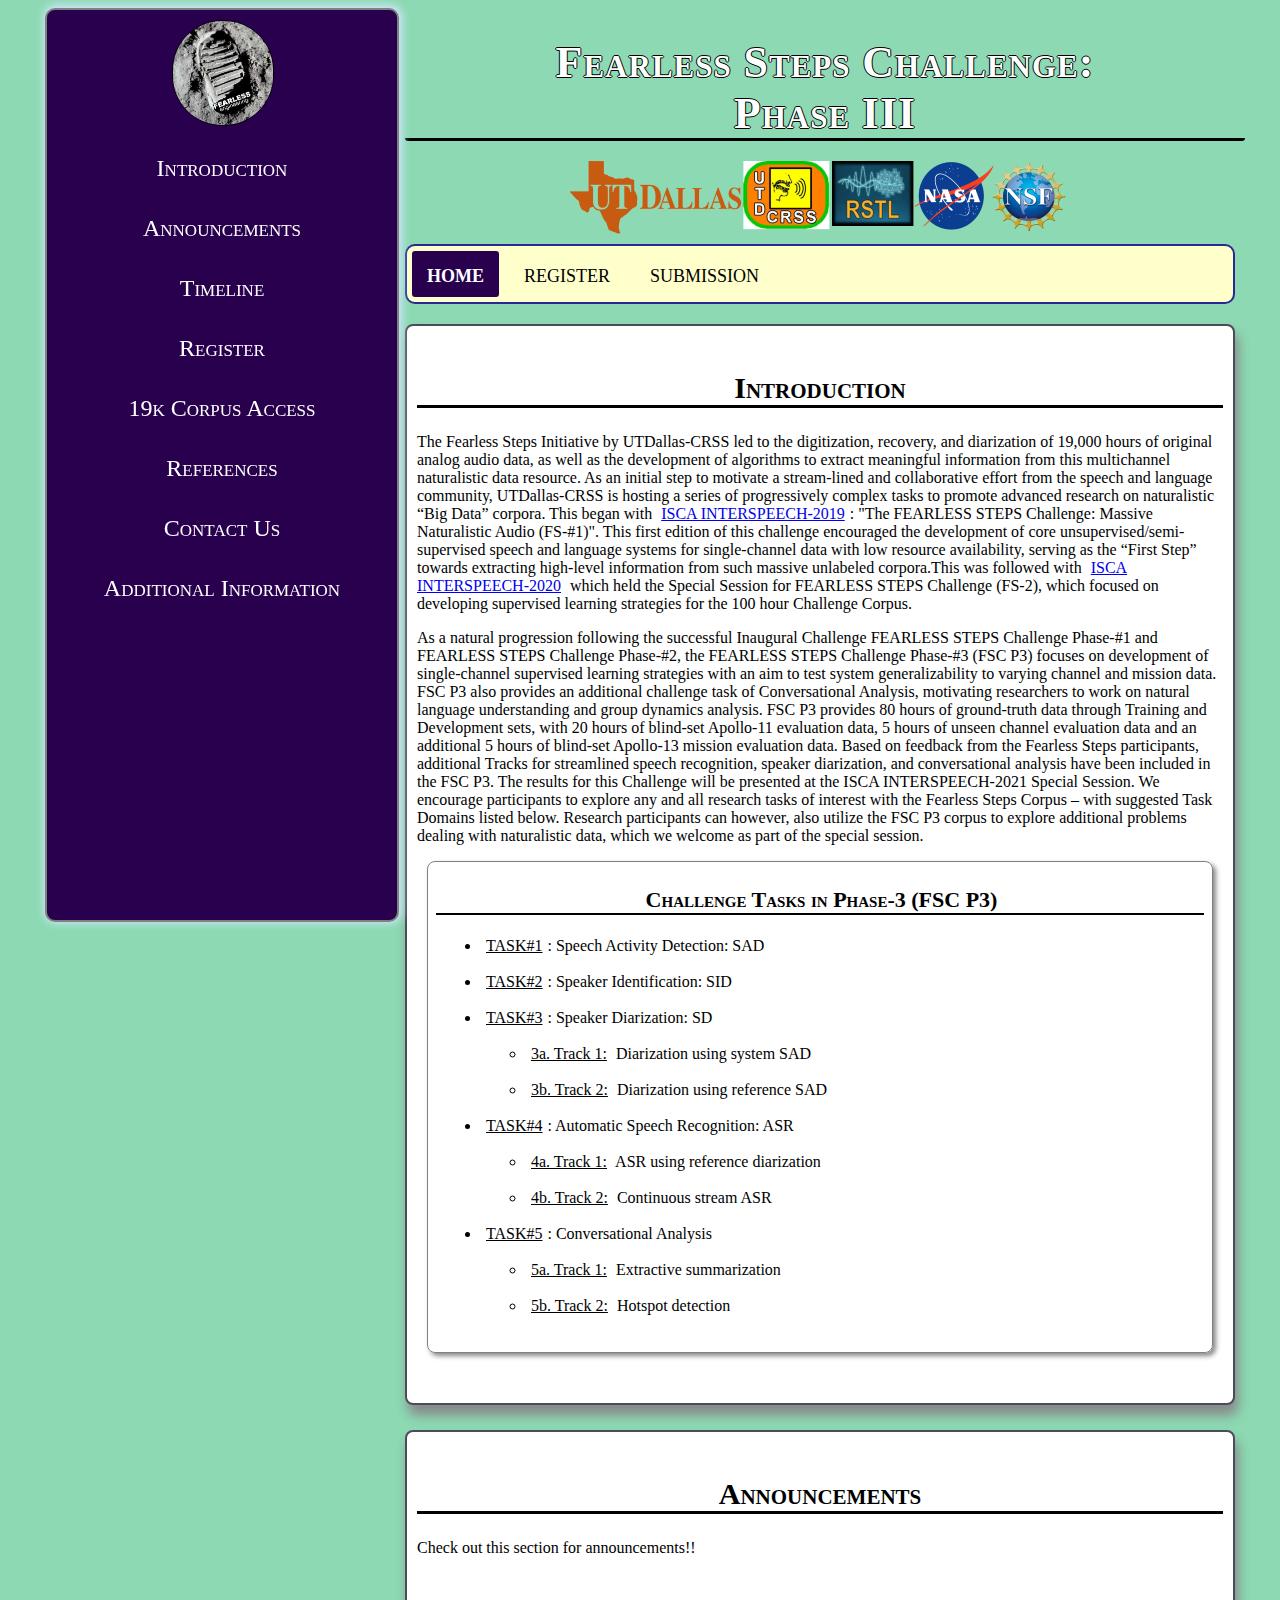
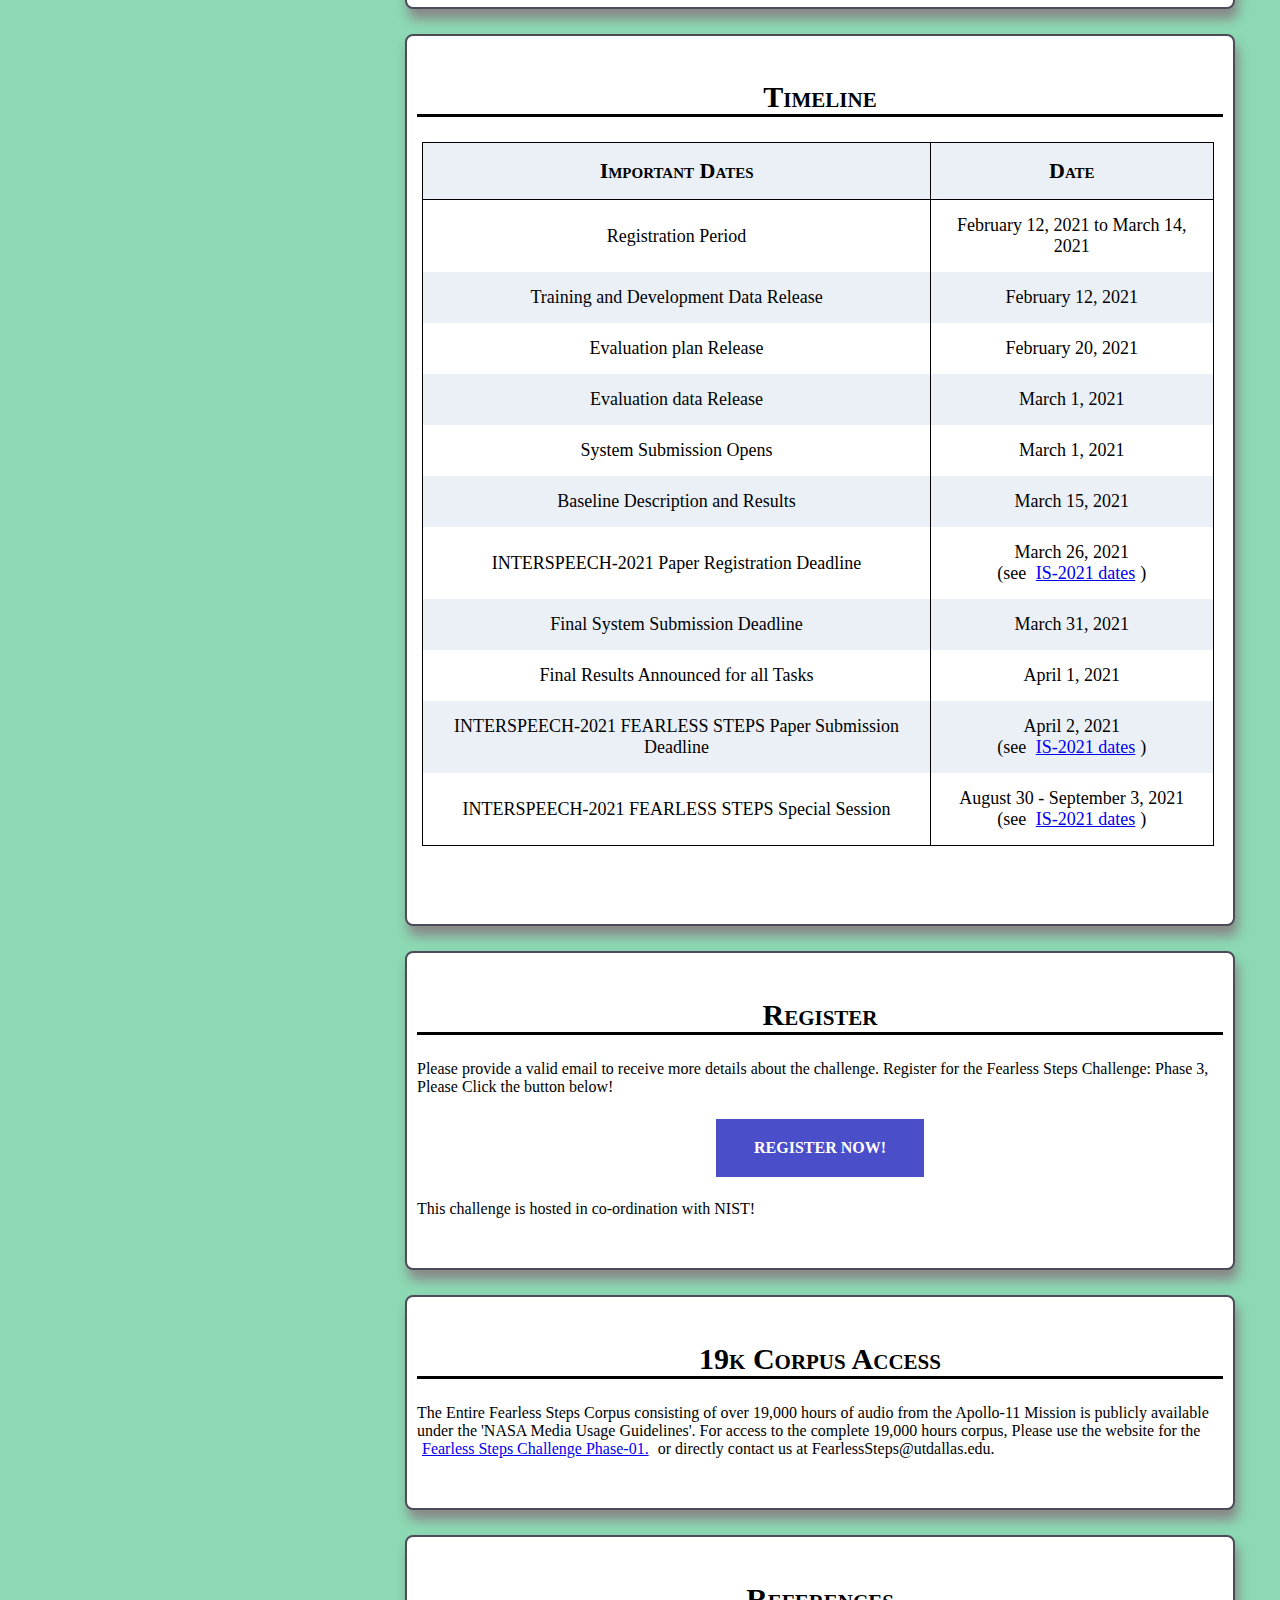
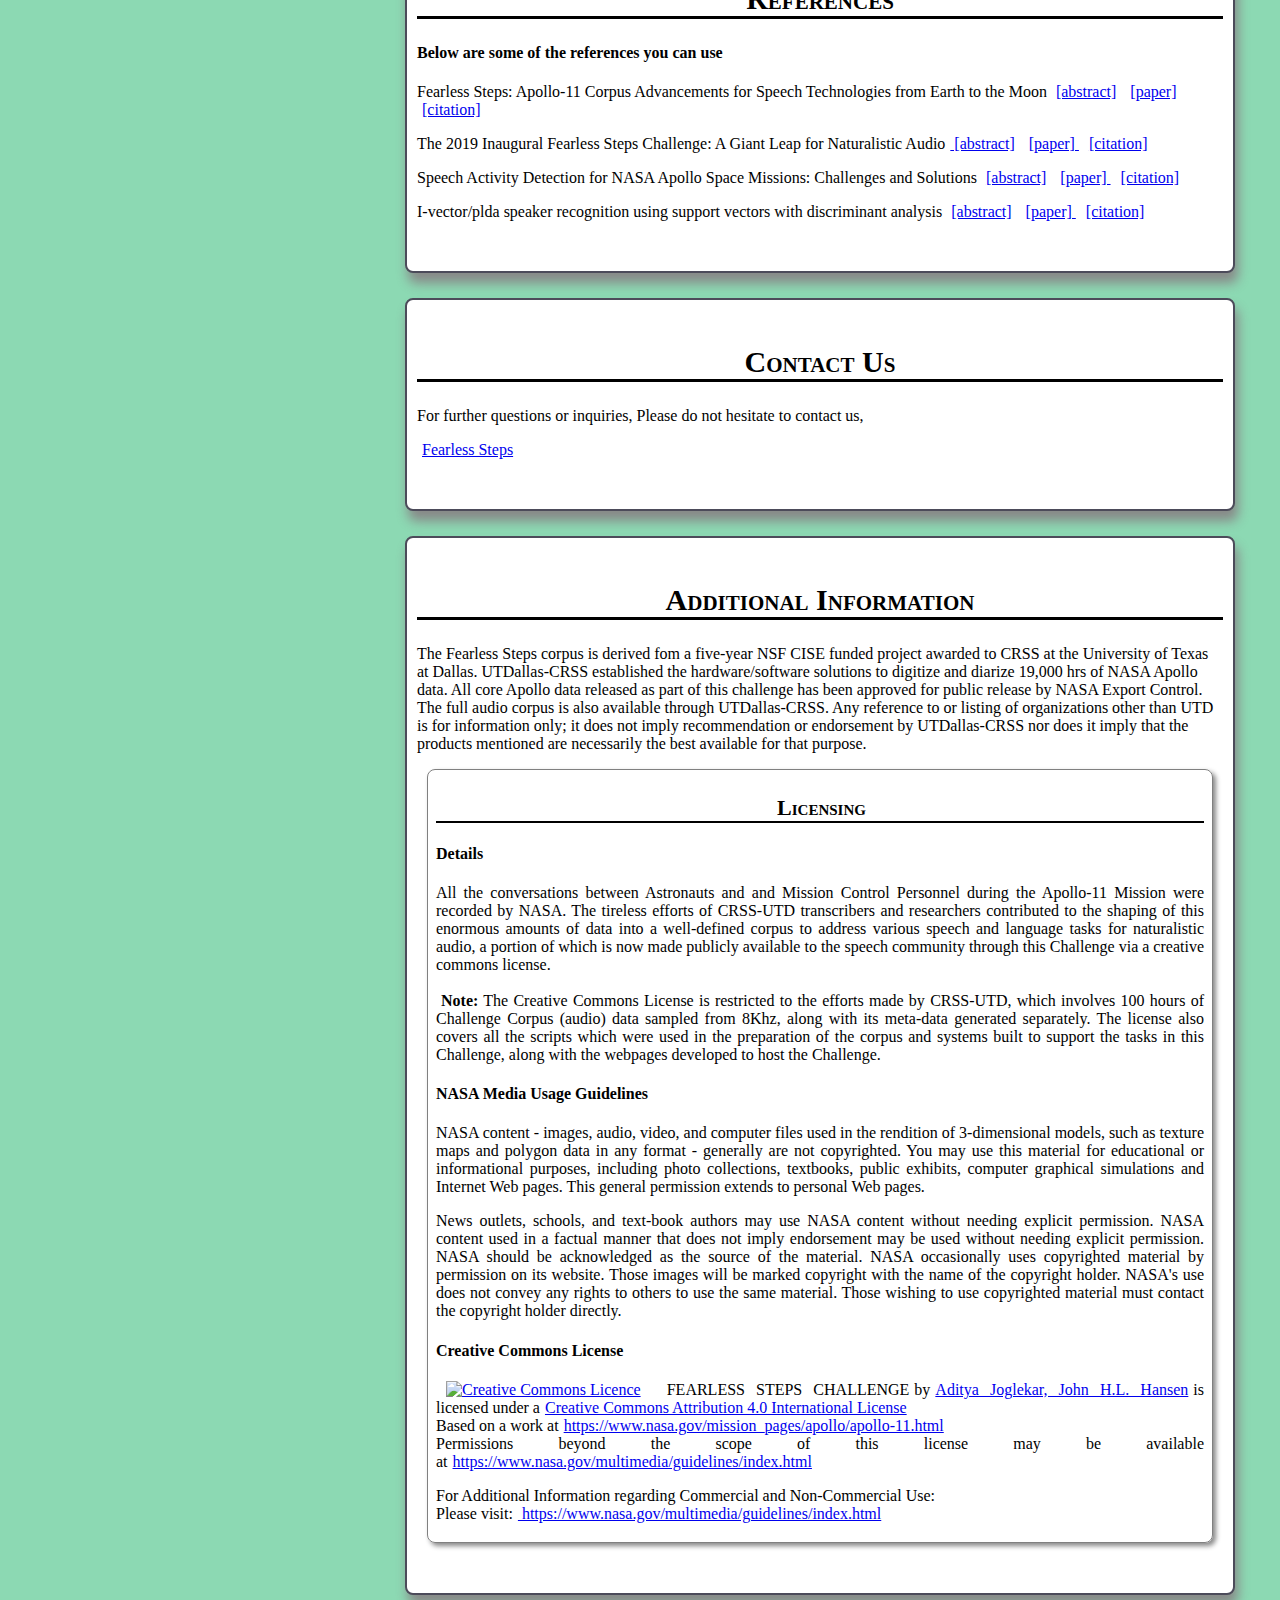
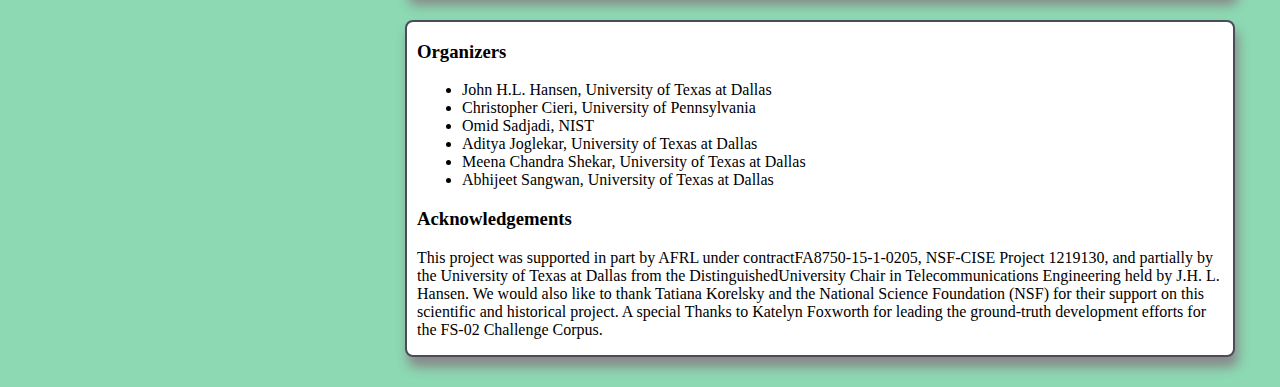
==== commit c649d396: "more more changes" ====
--- a/index.html
+++ b/index.html
@@ -79,8 +79,8 @@
 									<ul>	<li> <u>			4a. Track 1:</u> ASR using reference diarization</u></li><br>
 										<li> <u>			4b. Track 2:</u> Continuous stream ASR</u></li><br></ul>
 										<li> <u>TASK#5</u>: Conversational Analysis</li><br>
-									<ul>	<li> <u>			5a. Track 1:</u> Hotspot detection</u></li><br>
-										<li> <u>			5b. Track 2:</u> Extractive summarization</u></li><br></ul>
+									<ul>	<li> <u>			5a. Track 1:</u> Extractive summarization</u></li><br>
+										<li> <u>			5b. Track 2:</u> Hotspot detection</u></li><br></ul>
 									</ul>
 									</p>
 
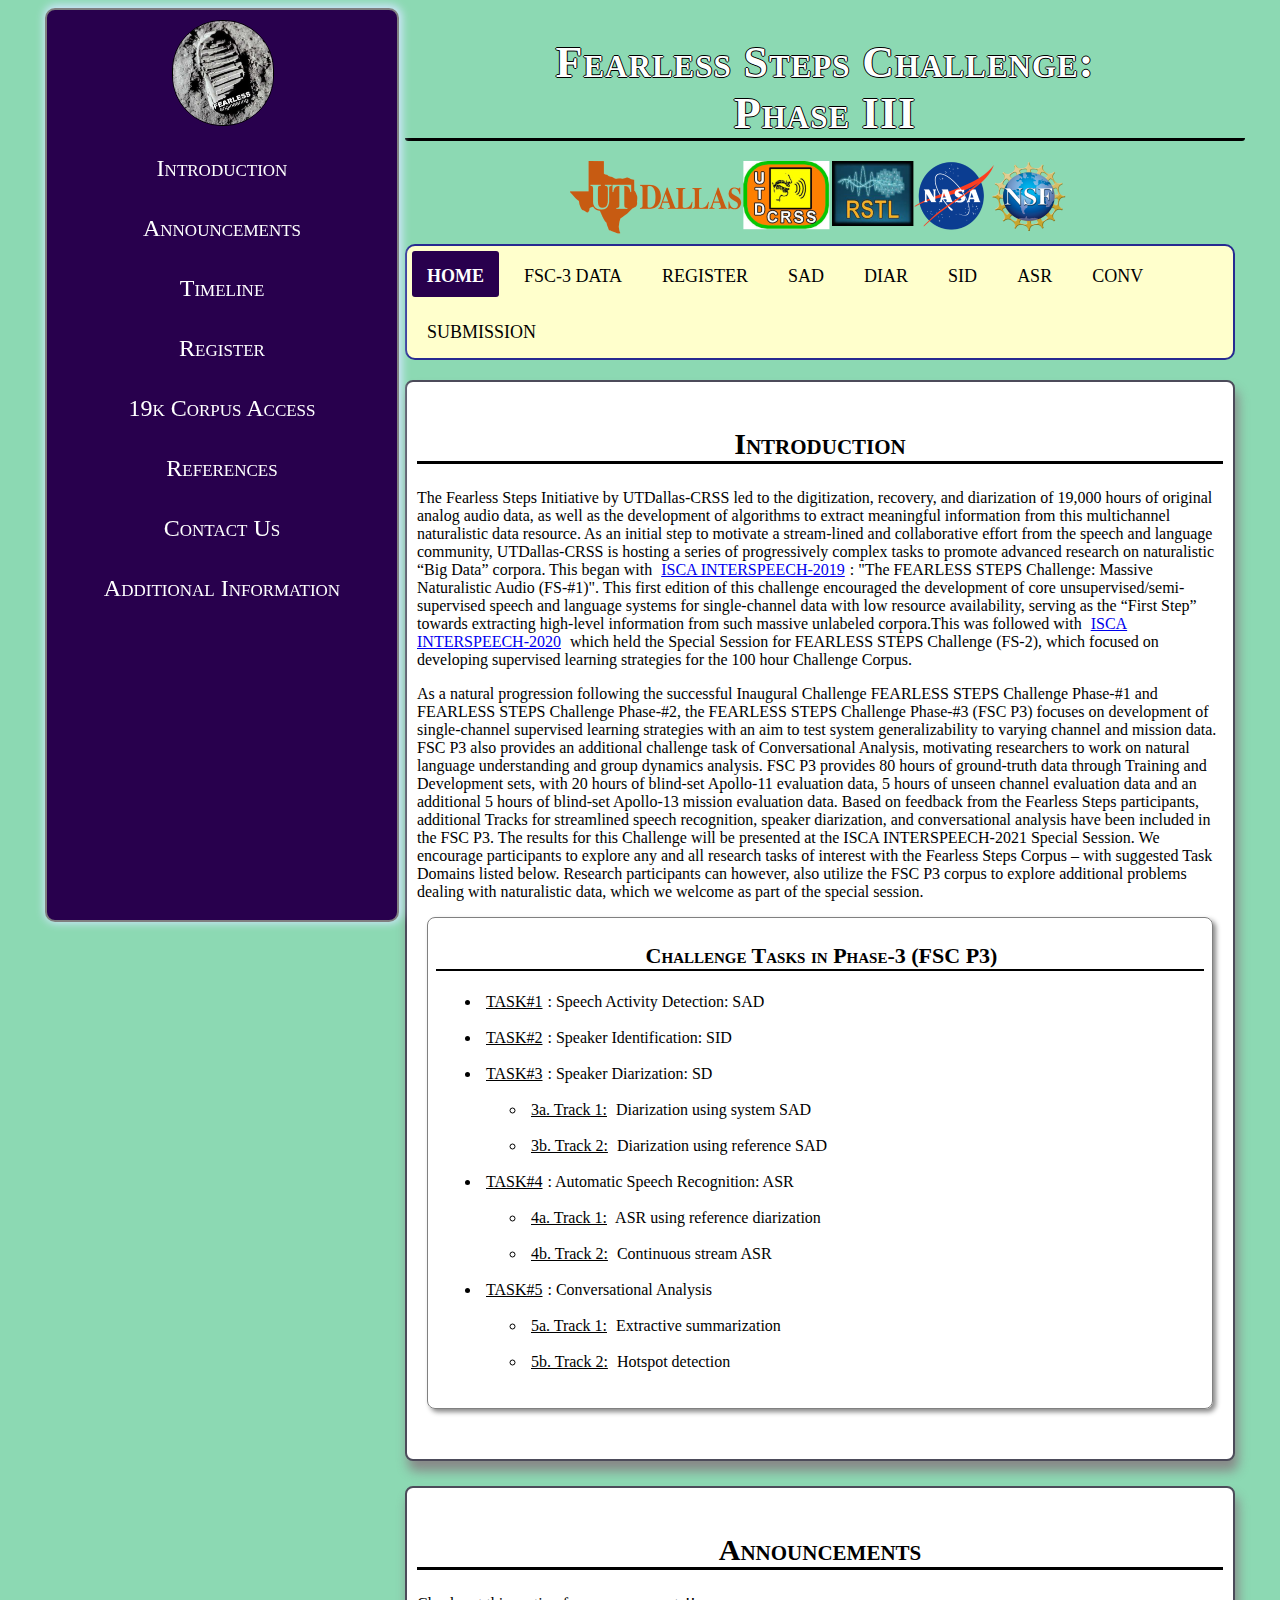
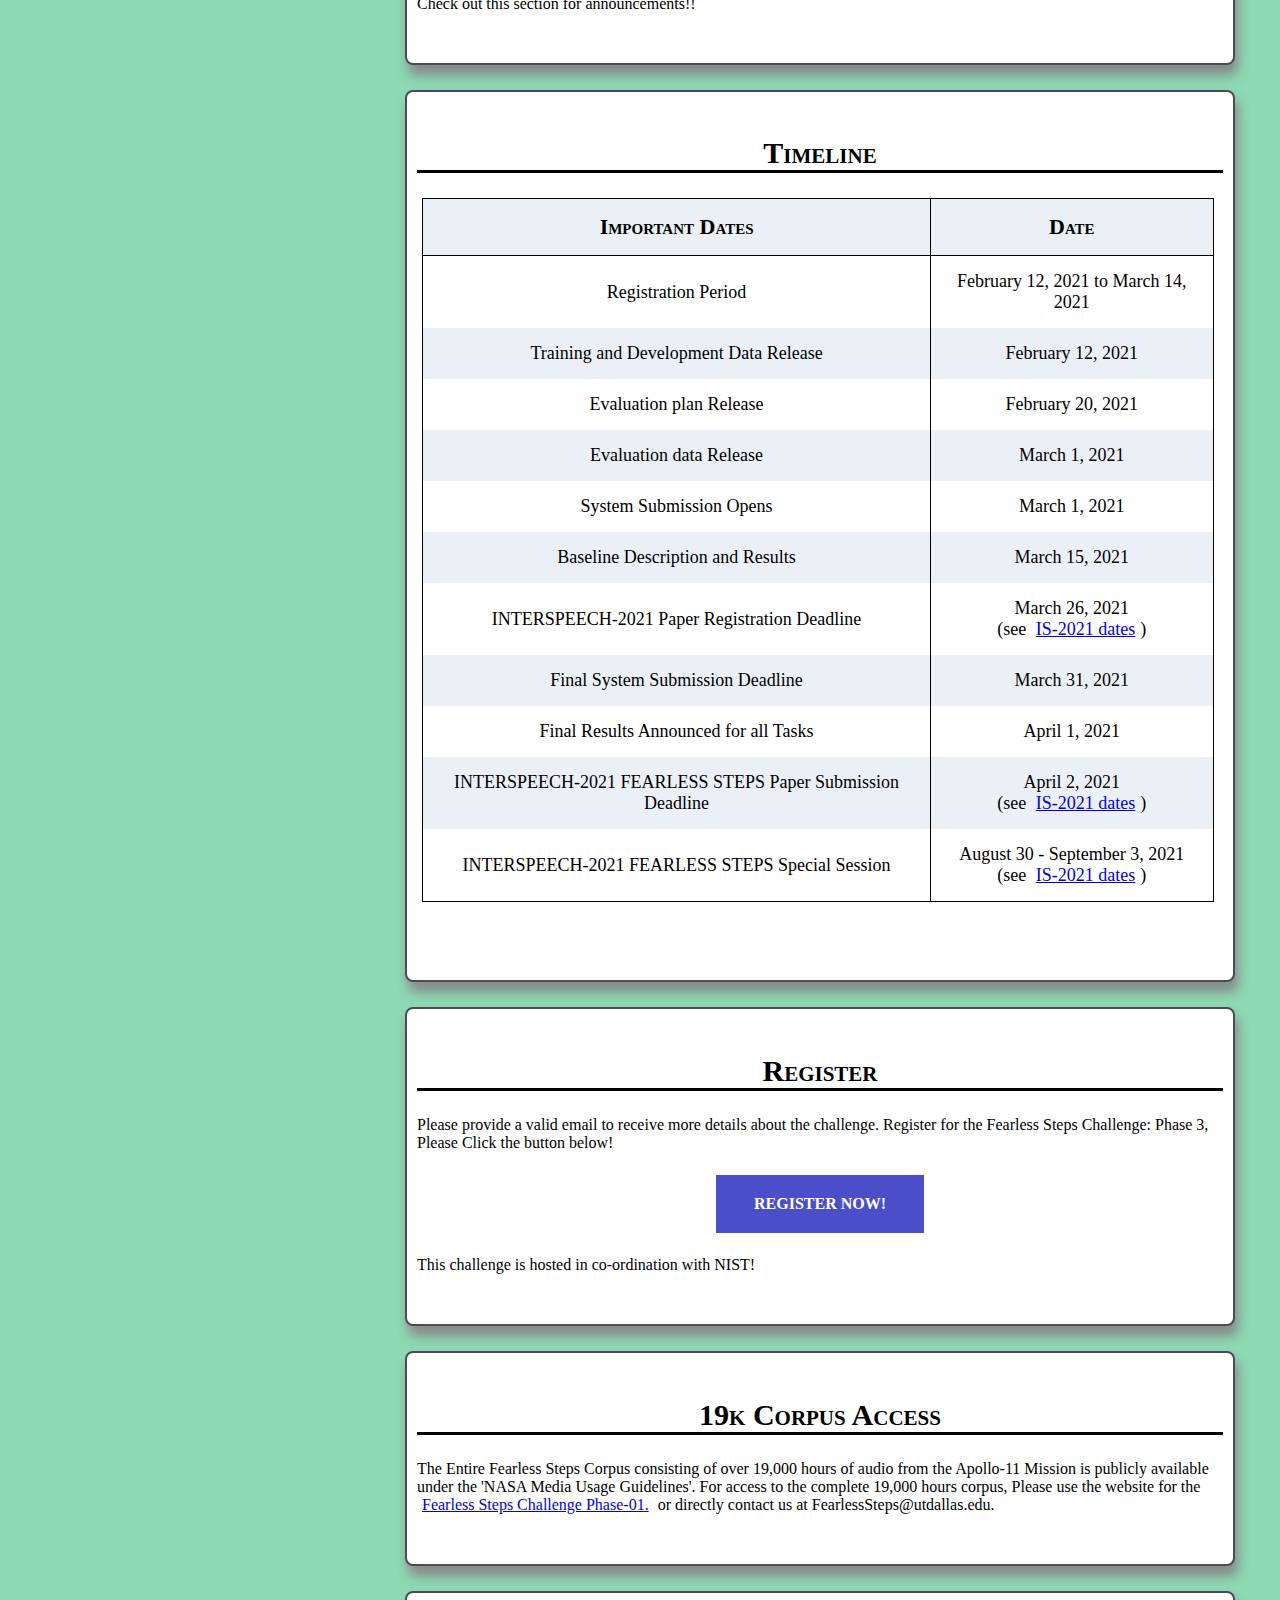
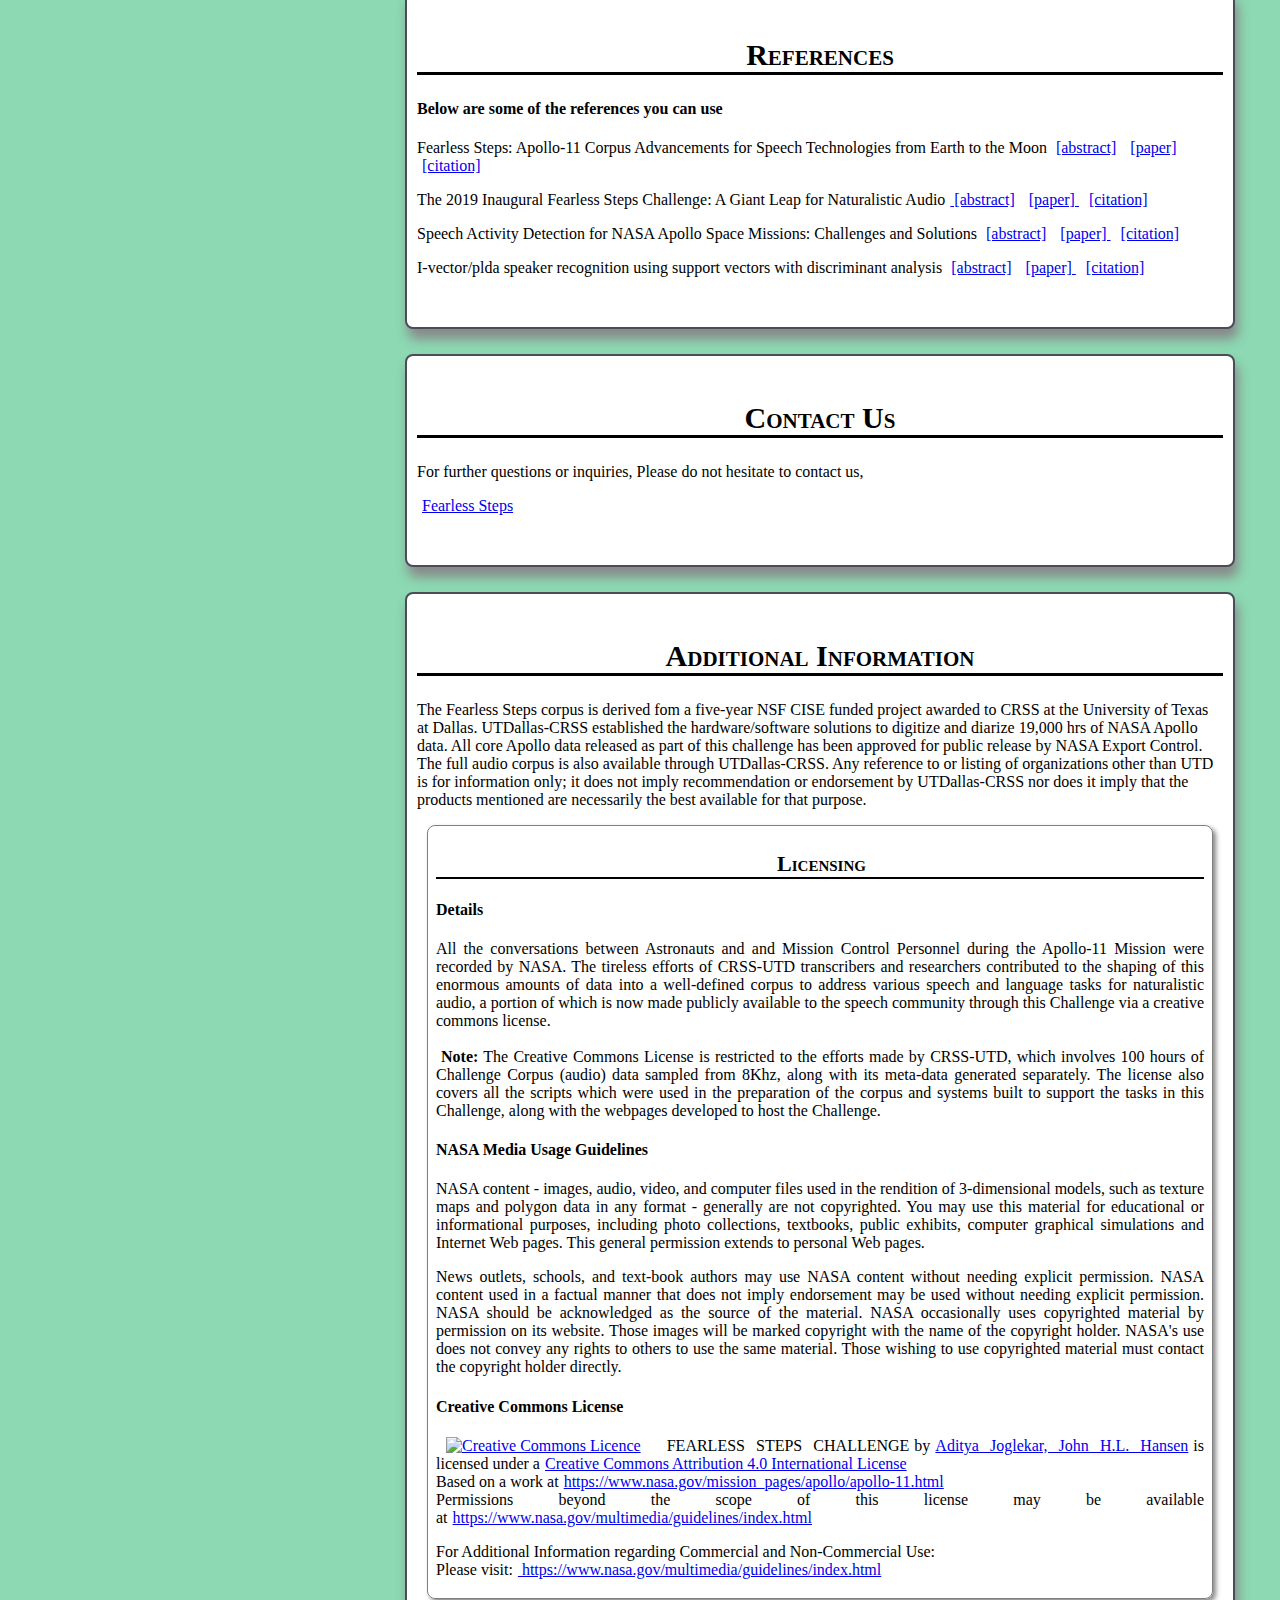
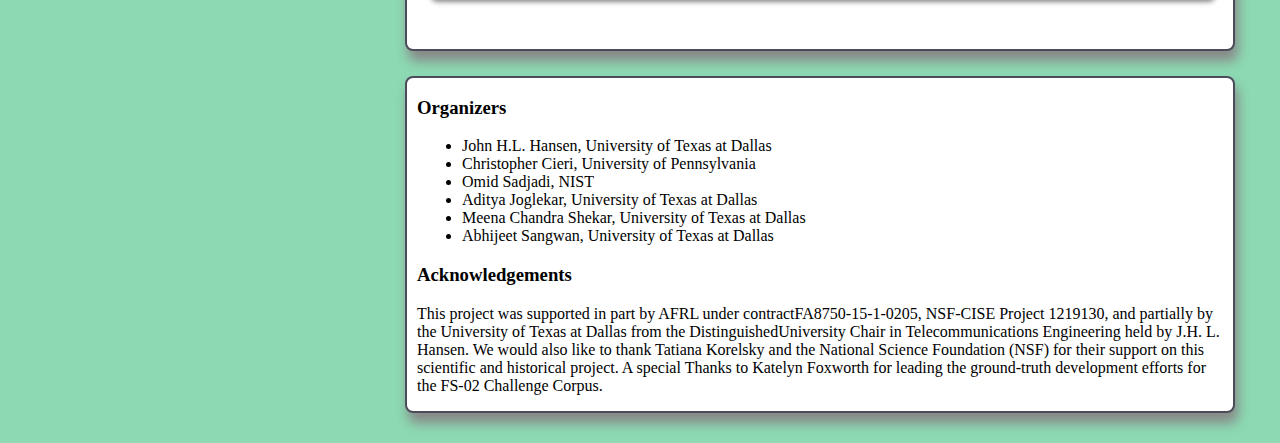
==== commit c061f314: "Added pages" ====
--- a/index.html
+++ b/index.html
@@ -43,8 +43,15 @@
 </div>
 <div class="top-nav">
 		<a class="active" href="index.html">Home</a>
-		<a href="registration.html">Register</a>
-		<a href="submission.html">Submission</a>
+		<a href="Data.html">FSC-3 Data</a>
+		<a  href="registration.html">Register</a>
+		
+		<a href="SAD.html">SAD</a>
+		<a href="DIAR.html">DIAR</a>
+		<a href="SID.html">SID</a>
+		<a href="ASR.html">ASR</a>
+		<a  href="Conv.html">Conv</a>
+		<a href="Submission.html">Submission</a>
 		<!--
 		<a href="Data.html">FSC-2 Data</a>
 		
@@ -191,7 +198,7 @@
 <p>Please provide a valid email to receive more details about the challenge.
  Register for the Fearless Steps Challenge: Phase 3, Please Click the button below!</p>
 <div class="register_button">
-    <a href="https://docs.google.com/forms/d/e/1FAIpQLSdgiAhZ8uq79jAYNEasG7dySbhyK6tIMkPIPutvl4czKQW0wA/viewform" target="_blank"class="button">REGISTER NOW!</a>
+    <a href="https://sat.nist.gov/fsc3" target="_blank"class="button">REGISTER NOW!</a>
     
 </div>
 <p>This challenge is hosted in co-ordination with NIST!</p>
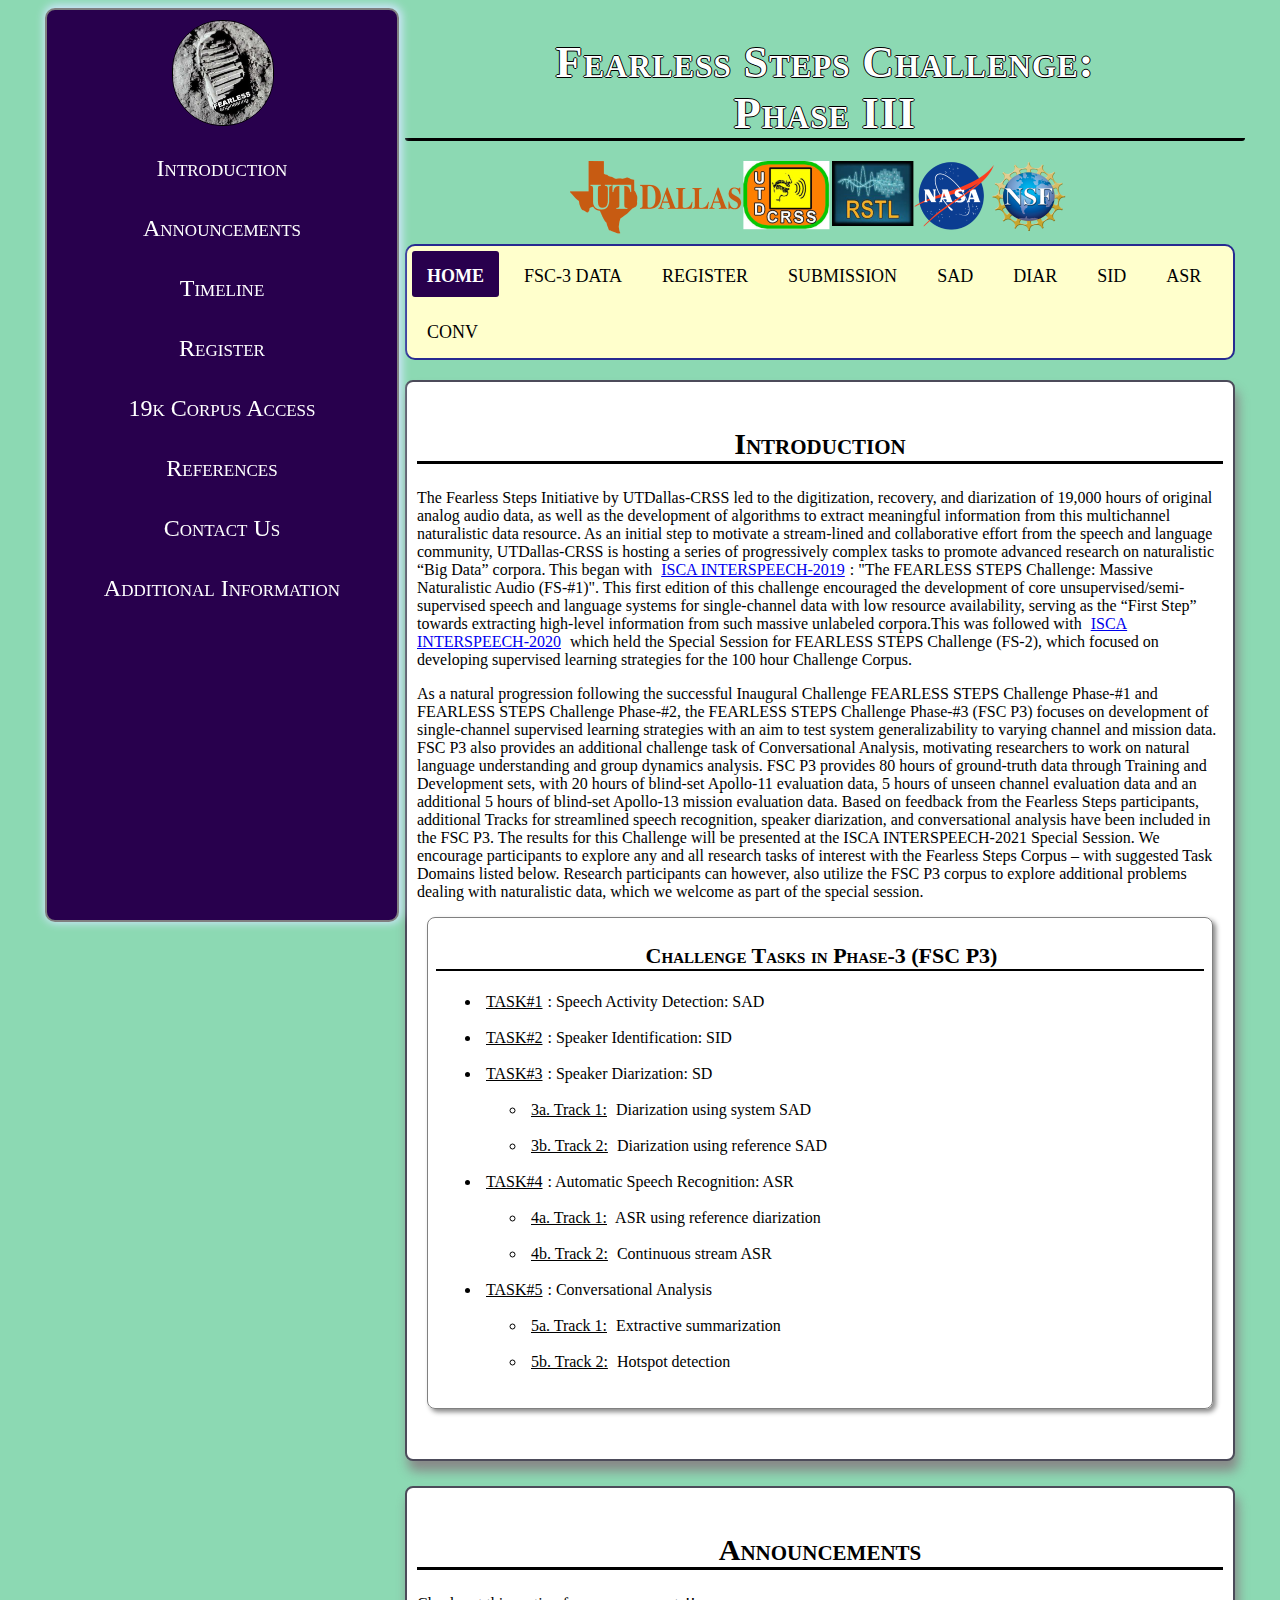
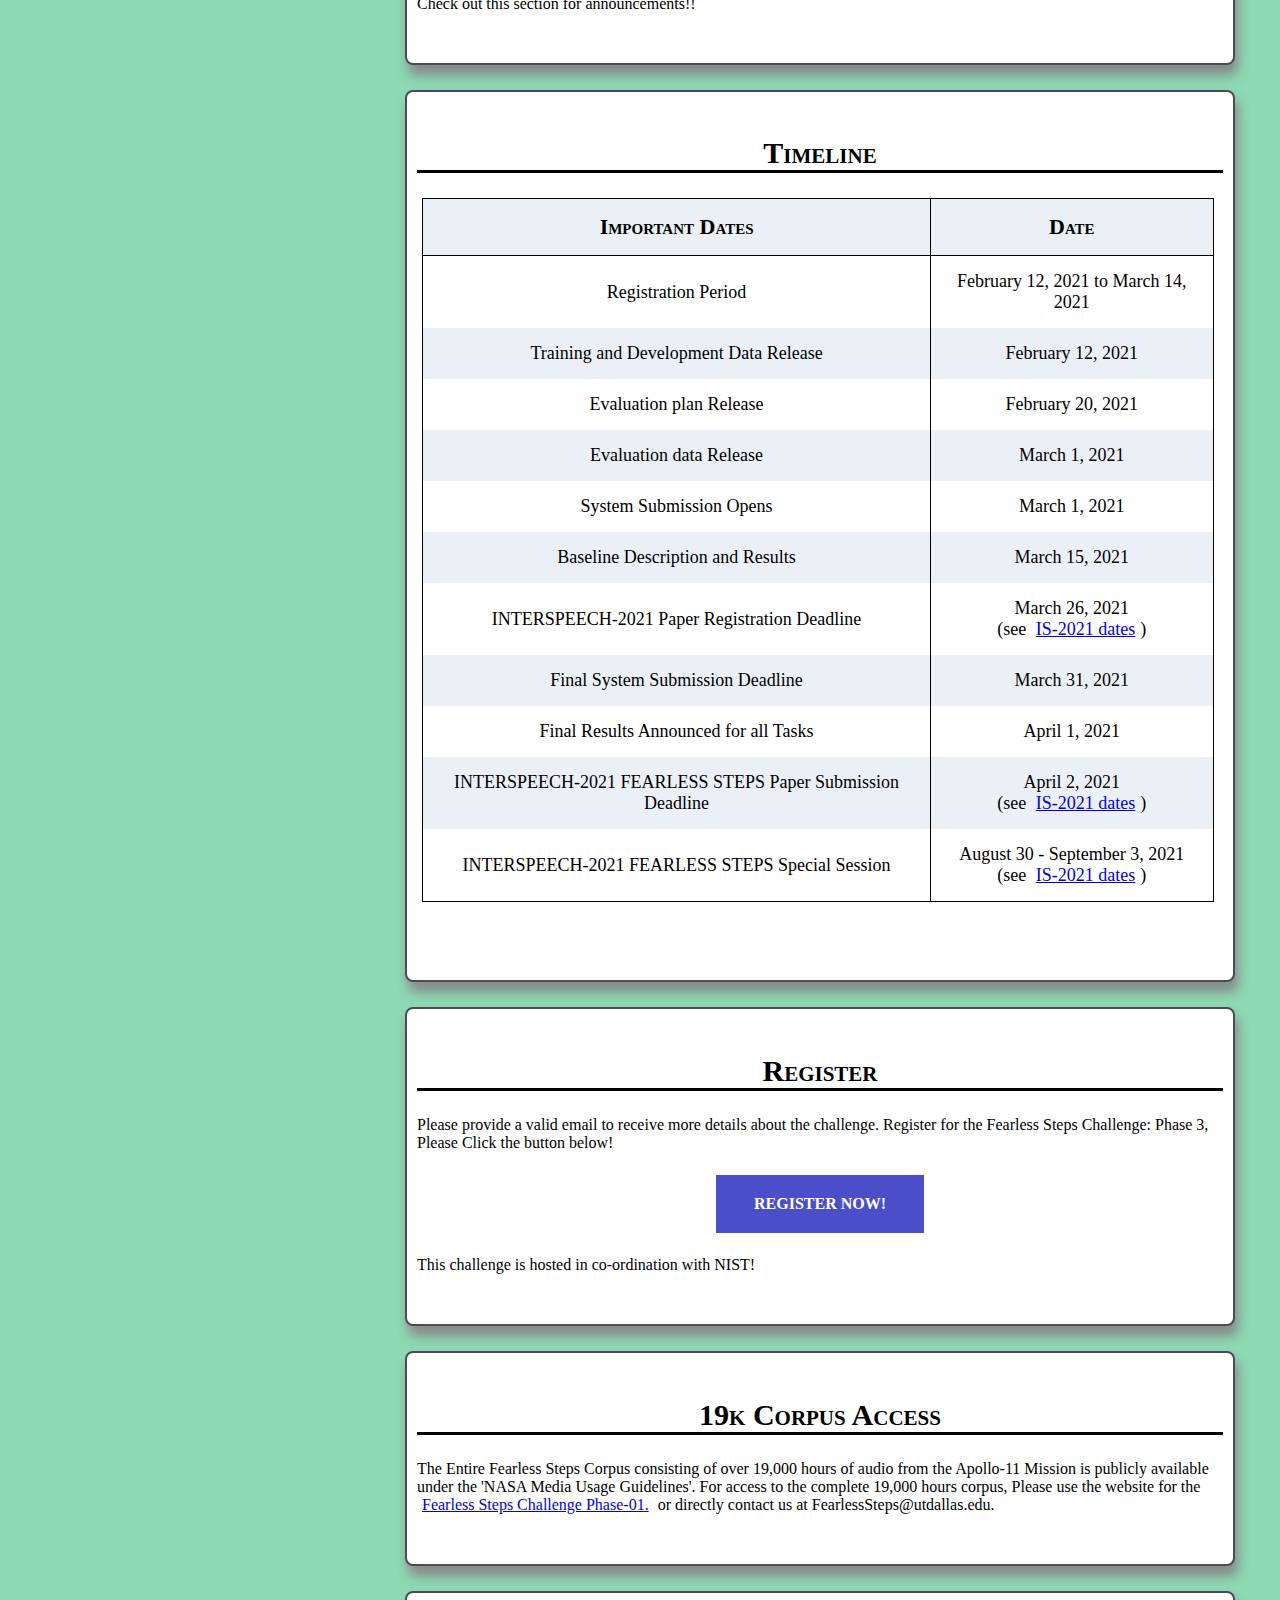
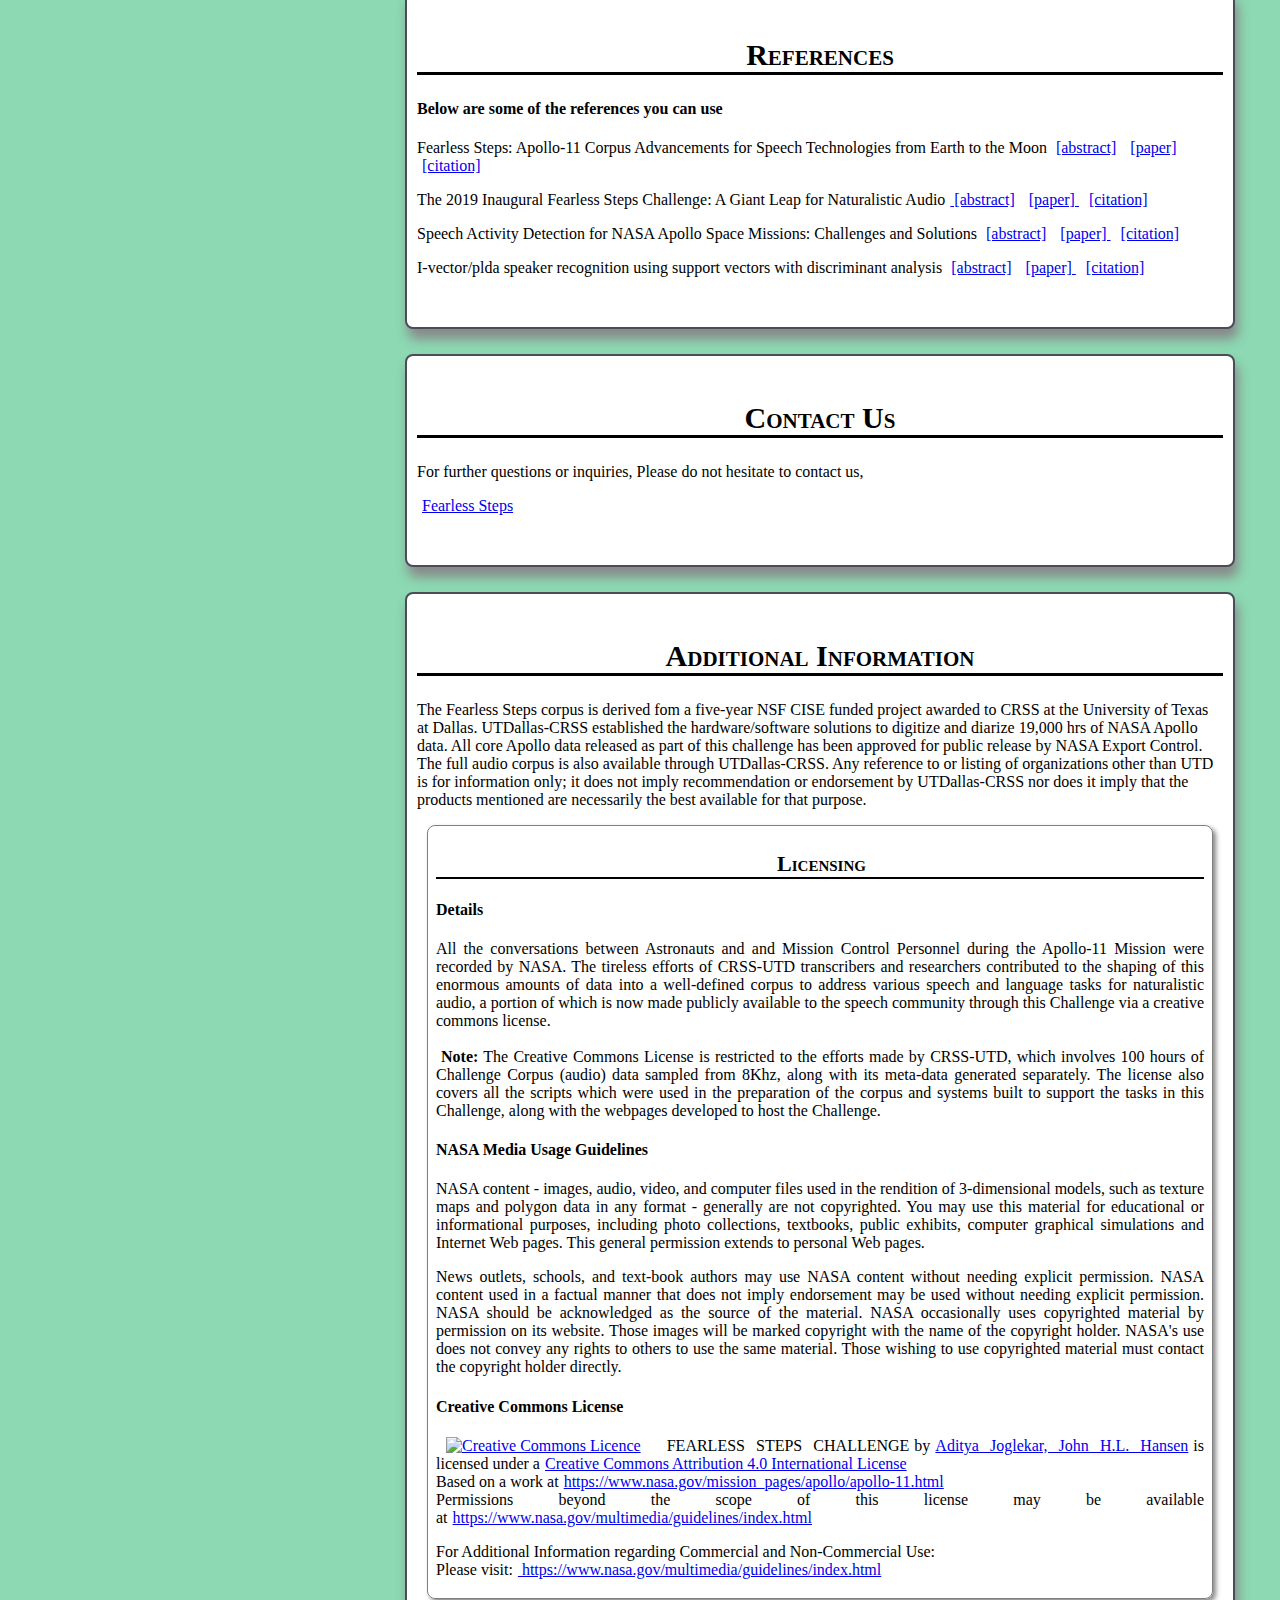
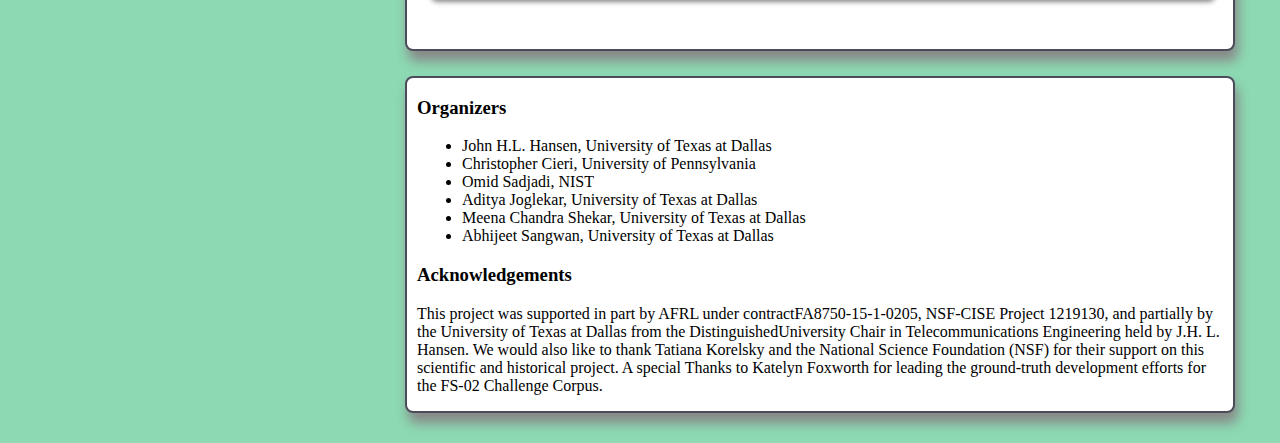
==== commit 63ed2293: "more changes" ====
--- a/index.html
+++ b/index.html
@@ -45,13 +45,13 @@
 		<a class="active" href="index.html">Home</a>
 		<a href="Data.html">FSC-3 Data</a>
 		<a  href="registration.html">Register</a>
-		
+		<a href="submission.html">Submission</a>
 		<a href="SAD.html">SAD</a>
 		<a href="DIAR.html">DIAR</a>
 		<a href="SID.html">SID</a>
 		<a href="ASR.html">ASR</a>
 		<a  href="Conv.html">Conv</a>
-		<a href="Submission.html">Submission</a>
+		
 		<!--
 		<a href="Data.html">FSC-2 Data</a>
 		
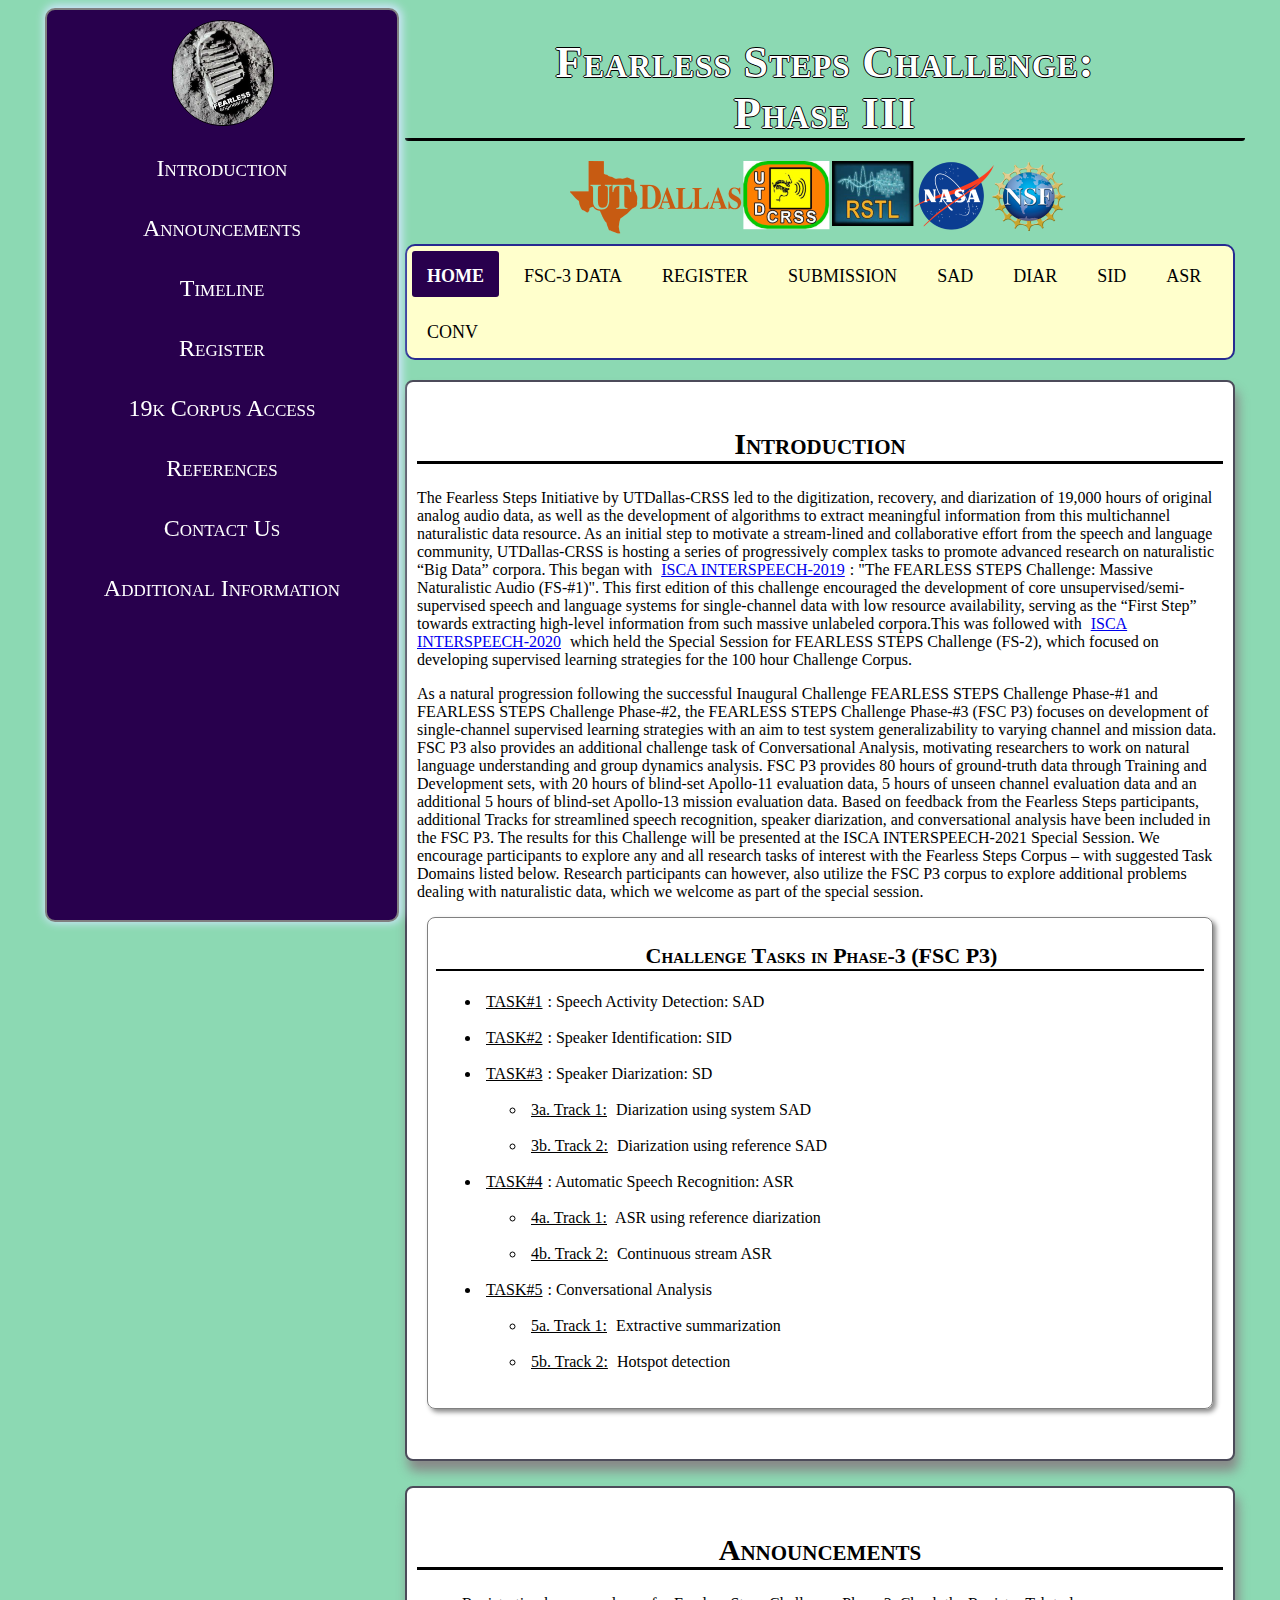
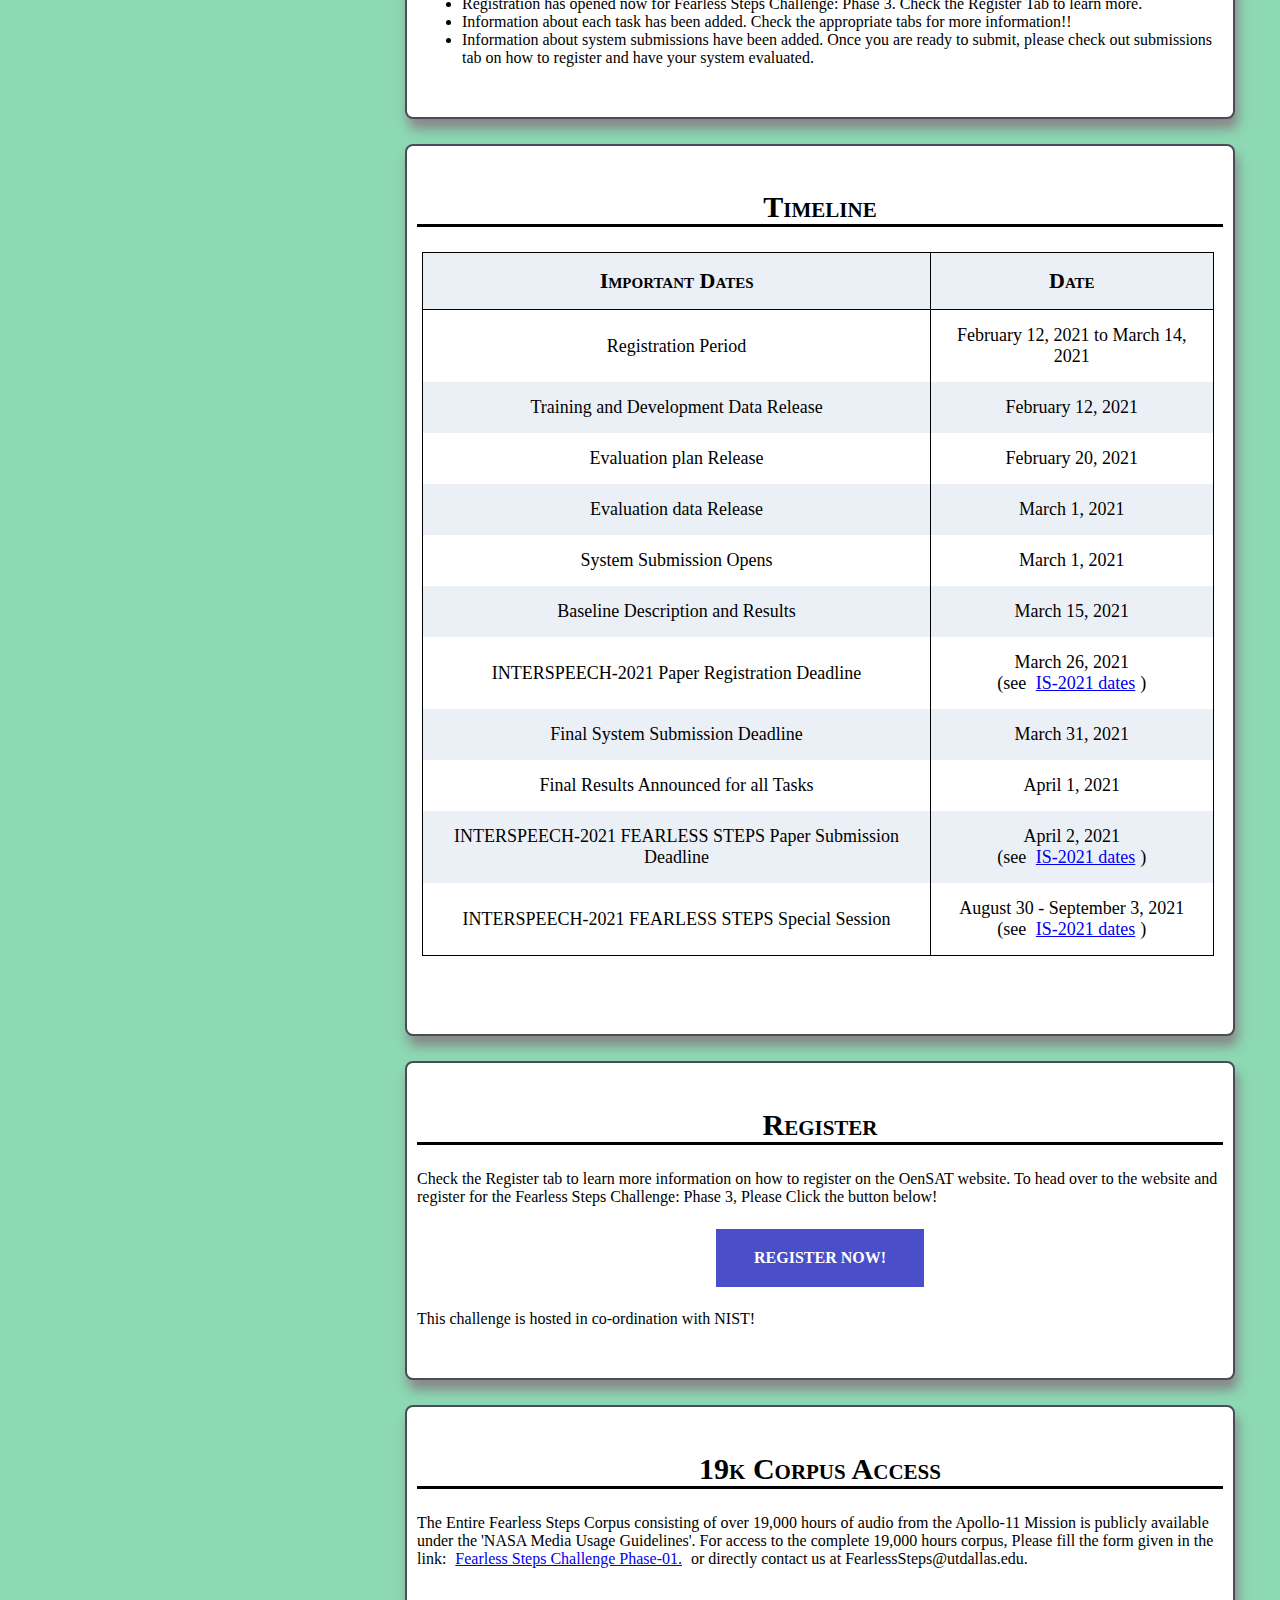
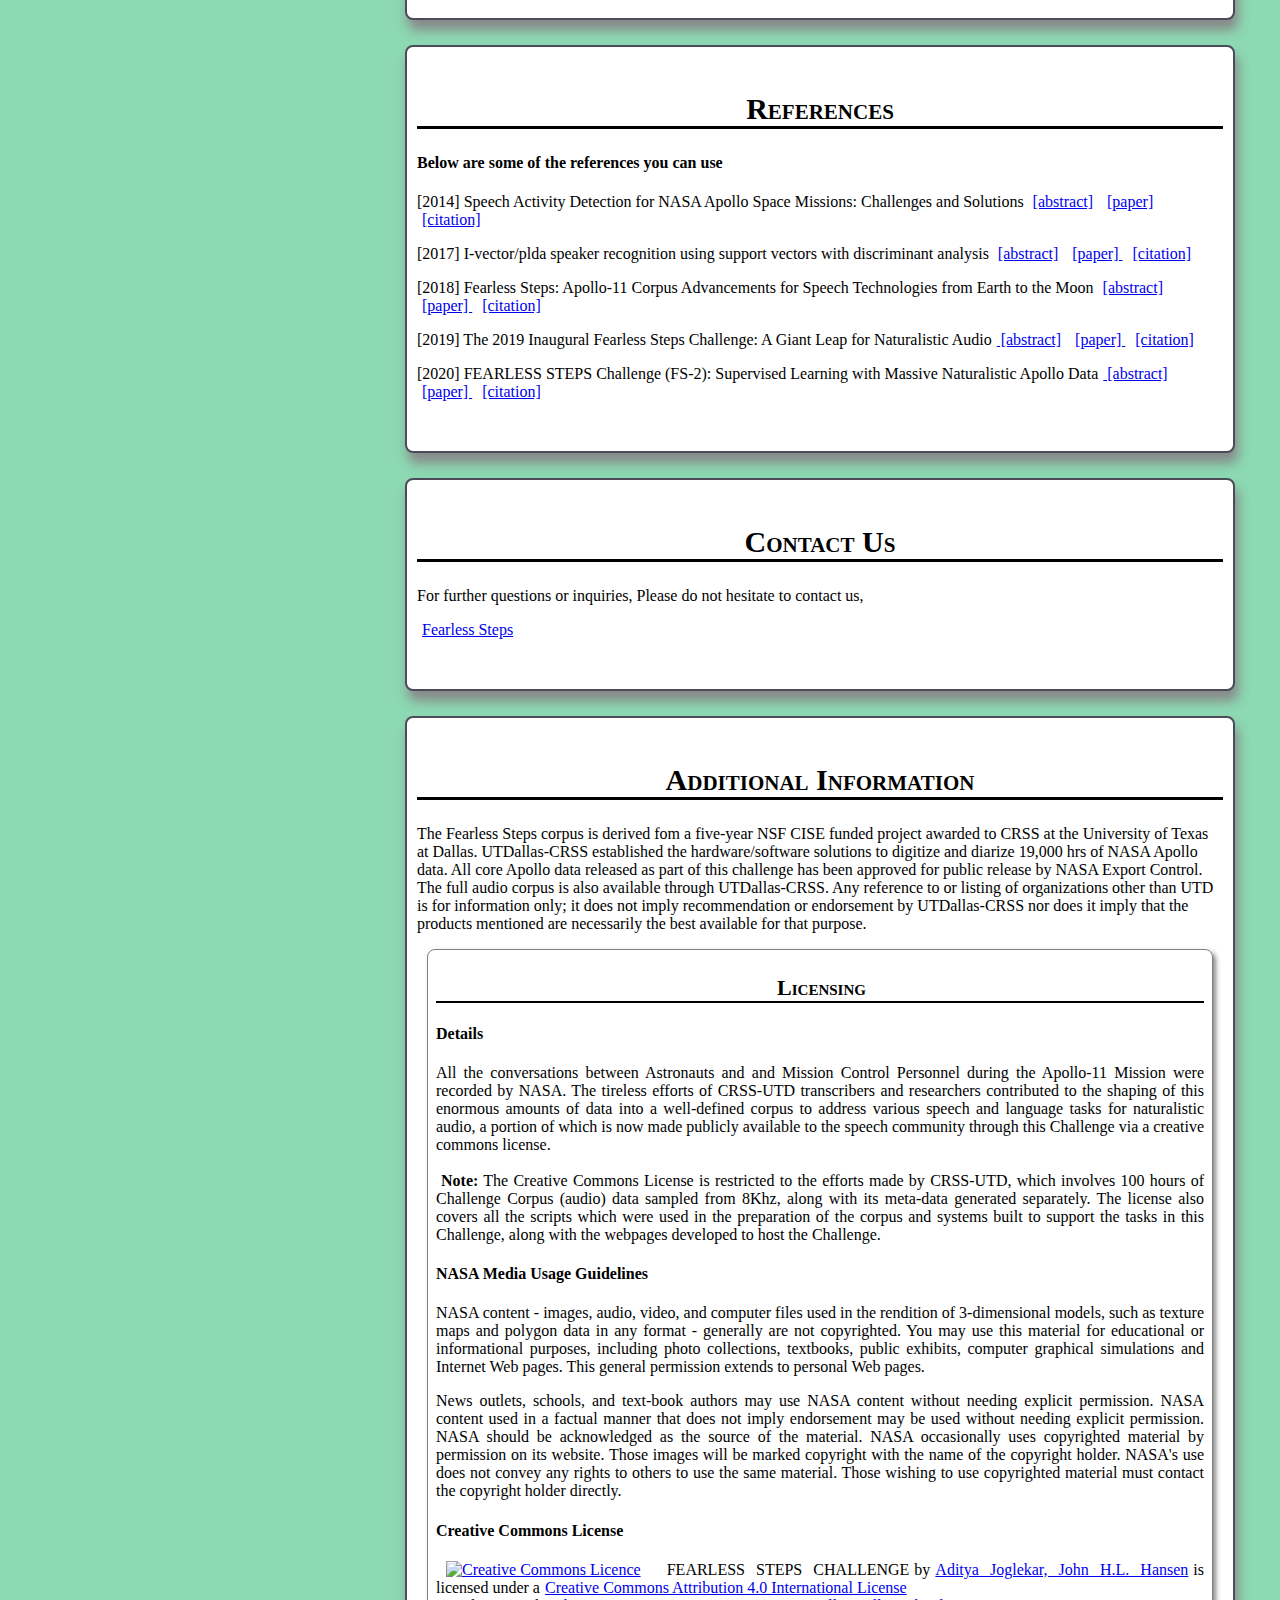
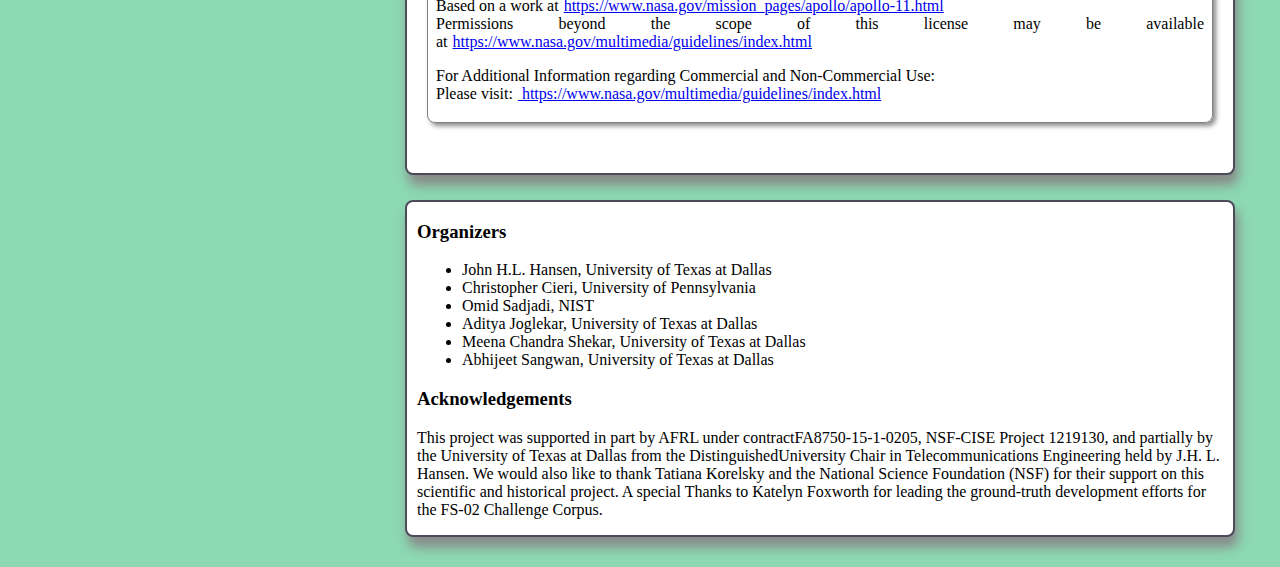
==== commit 48c4e389: "updated references and data tab" ====
--- a/index.html
+++ b/index.html
@@ -97,7 +97,16 @@
 </div>
 <div class="article" id="Announcements">
 <h2>Announcements</h2>
-<p>Check out this section for announcements!!</p>
+<p>
+<ul>
+<li> Registration has opened now for Fearless Steps Challenge: Phase 3. Check the Register Tab to learn more. </li>
+<li> Information about each task has been added. Check the appropriate tabs for more information!!</li>
+<li> Information about system submissions have been added. Once you are ready to submit, please check out submissions tab on how to register and have your system evaluated.</li>
+
+
+</ul>
+
+</p>
 <p>&nbsp;</p>
 
 
@@ -195,8 +204,7 @@
 
 <div class="article" id="Register">
 <h2>Register</h2>
-<p>Please provide a valid email to receive more details about the challenge.
- Register for the Fearless Steps Challenge: Phase 3, Please Click the button below!</p>
+<p>Check the Register tab to learn more information on how to register on the OenSAT website. To head over to the website and register for the Fearless Steps Challenge: Phase 3, Please Click the button below!</p>
 <div class="register_button">
     <a href="https://sat.nist.gov/fsc3" target="_blank"class="button">REGISTER NOW!</a>
     
@@ -207,7 +215,7 @@
 <div class="article" id="19k_Corpus_Access">
 <h2>19k Corpus Access</h2>
 <p>
-The Entire Fearless Steps Corpus consisting of over 19,000 hours of audio from the Apollo-11 Mission is publicly available under the 'NASA Media Usage Guidelines'. For access to the complete 19,000 hours corpus, Please use the website for the <a href="http://fearlesssteps.exploreapollo.org/"> Fearless Steps Challenge Phase-01.</a> or directly contact us at FearlessSteps@utdallas.edu. 
+The Entire Fearless Steps Corpus consisting of over 19,000 hours of audio from the Apollo-11 Mission is publicly available under the 'NASA Media Usage Guidelines'. For access to the complete 19,000 hours corpus, Please fill the form given in the link: <a href="https://docs.google.com/forms/d/e/1FAIpQLScZMFz6bvzKQKXBK4gyPBZAGPHaRzFg6DhpGN9b6bkPfOhrVw/viewform"> Fearless Steps Challenge Phase-01.</a> or directly contact us at FearlessSteps@utdallas.edu. 
 </p>
 <p>&nbsp;</p>
 </div>
@@ -221,10 +229,19 @@
 <div class="article" id="References">
 <h2>References</h2>
 <h4>Below are some of the references you can use</h4>
- 						<p>Fearless Steps: Apollo-11 Corpus Advancements for Speech Technologies from Earth to the Moon <a href="https://www.isca-speech.org/archive/Interspeech_2018/abstracts/1942.html"> [abstract]</a> <a href="https://www.isca-speech.org/archive/Interspeech_2018/pdfs/1942.pdf"> [paper] </a> <a href="https://exploreapollo-audiodata.s3.amazonaws.com/Citations/Overview"> [citation] </a> </p>
- 						<p>The 2019 Inaugural Fearless Steps Challenge: A Giant Leap for Naturalistic Audio<a href="https://www.isca-speech.org/archive/Interspeech_2019/abstracts/2301.html"> [abstract]</a> <a href="https://pdfs.semanticscholar.org/181d/41545fbf71953399f2df48bc9f1cc3612743.pdf"> [paper] </a> <a href="https://exploreapollo-audiodata.s3.amazonaws.com/Citations/ISCA2019"> [citation] </a> </p>
-  						<p>Speech Activity Detection for NASA Apollo Space Missions: Challenges and Solutions <a href="https://www.isca-speech.org/archive/interspeech_2014/i14_1544.html"> [abstract]</a> <a href="https://www.isca-speech.org/archive/archive_papers/interspeech_2014/i14_1544.pdf"> [paper] </a> <a href="https://exploreapollo-audiodata.s3.amazonaws.com/Citations/SAD"> [citation] </a> </p>
-  						<p>I-vector/plda speaker recognition using support vectors with discriminant analysis <a href="https://ieeexplore.ieee.org/abstract/document/7953190"> [abstract]</a> <a href="https://ieeexplore.ieee.org/stamp/stamp.jsp?tp=&arnumber=7953190"> [paper] </a> <a href="https://exploreapollo-audiodata.s3.amazonaws.com/Citations/SID"> [citation] </a> </p>
+ 						<p>[2014] Speech Activity Detection for NASA Apollo Space Missions: Challenges and Solutions <a href="https://www.isca-speech.org/archive/interspeech_2014/i14_1544.html"> [abstract]</a> <a href="https://www.isca-speech.org/archive/archive_papers/interspeech_2014/i14_1544.pdf"> [paper] </a> <a href="https://exploreapollo-audiodata.s3.amazonaws.com/Citations/SAD"> [citation] </a> </p>
+						<p>[2017] I-vector/plda speaker recognition using support vectors with discriminant analysis <a href="https://ieeexplore.ieee.org/abstract/document/7953190"> [abstract]</a> <a href="https://ieeexplore.ieee.org/stamp/stamp.jsp?tp=&arnumber=7953190"> [paper] </a> <a href="https://exploreapollo-audiodata.s3.amazonaws.com/Citations/SID"> [citation] </a> </p>
+ 						
+						<p>[2018] Fearless Steps: Apollo-11 Corpus Advancements for Speech Technologies from Earth to the Moon <a href="https://www.isca-speech.org/archive/Interspeech_2018/abstracts/1942.html"> [abstract]</a> <a href="https://www.isca-speech.org/archive/Interspeech_2018/pdfs/1942.pdf"> [paper] </a> <a href="https://exploreapollo-audiodata.s3.amazonaws.com/Citations/Overview"> [citation] </a> </p>
+						
+						<p>[2019] The 2019 Inaugural Fearless Steps Challenge: A Giant Leap for Naturalistic Audio<a href="https://www.isca-speech.org/archive/Interspeech_2019/abstracts/2301.html"> [abstract]</a> <a href="https://pdfs.semanticscholar.org/181d/41545fbf71953399f2df48bc9f1cc3612743.pdf"> [paper] </a> <a href="https://exploreapollo-audiodata.s3.amazonaws.com/Citations/ISCA2019"> [citation] </a> </p>
+						
+						<p>[2020] FEARLESS STEPS Challenge (FS-2): Supervised Learning
+with Massive Naturalistic Apollo Data<a href="http://www.interspeech2020.org/index.php?m=content&c=index&a=show&catid=322&id=843"> [abstract]</a> <a href="http://www.interspeech2020.org/uploadfile/pdf/Wed-SS-2-3-5.pdf"> [paper] </a> <a href="https://exploreapollo-audiodata.s3.amazonaws.com/Citations/FS2020.txt"> [citation] </a> </p>
+						
+						
+  						
+  						
   <p>&nbsp;</p>						
 
 </div>
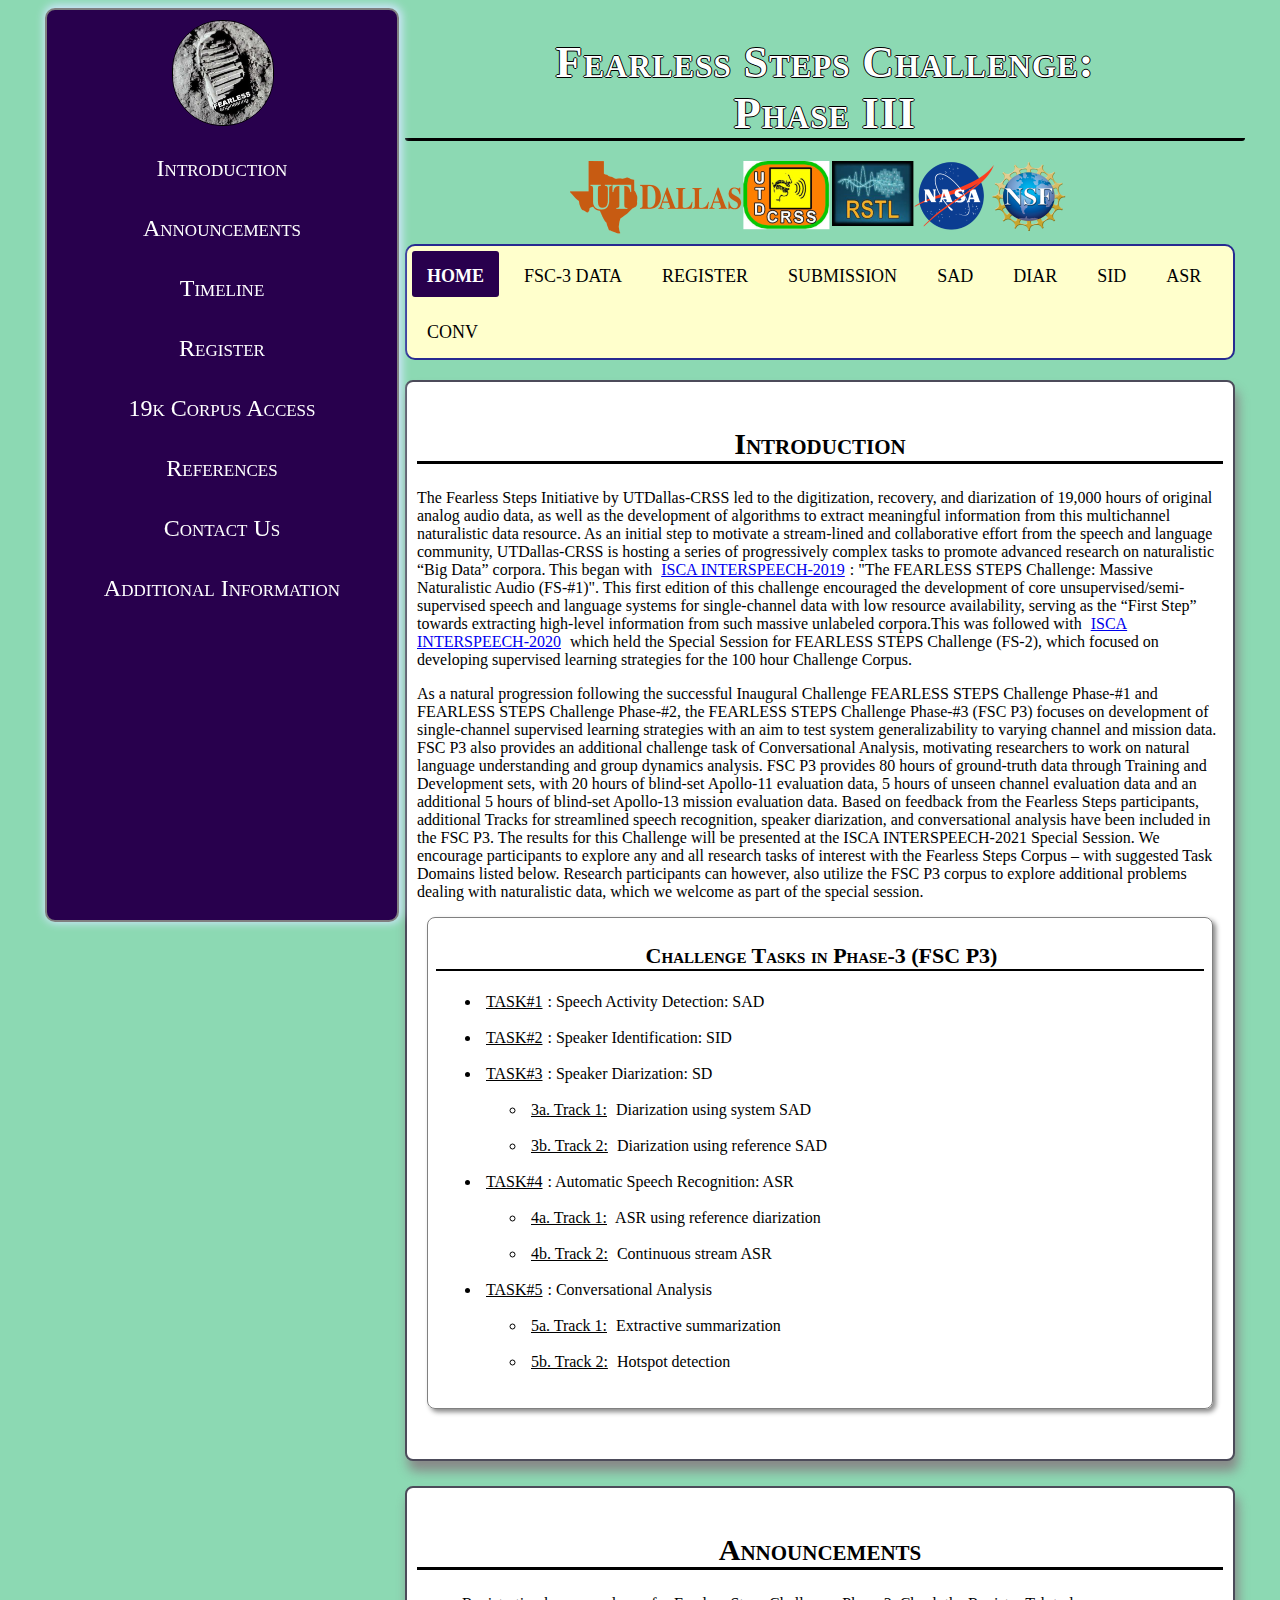
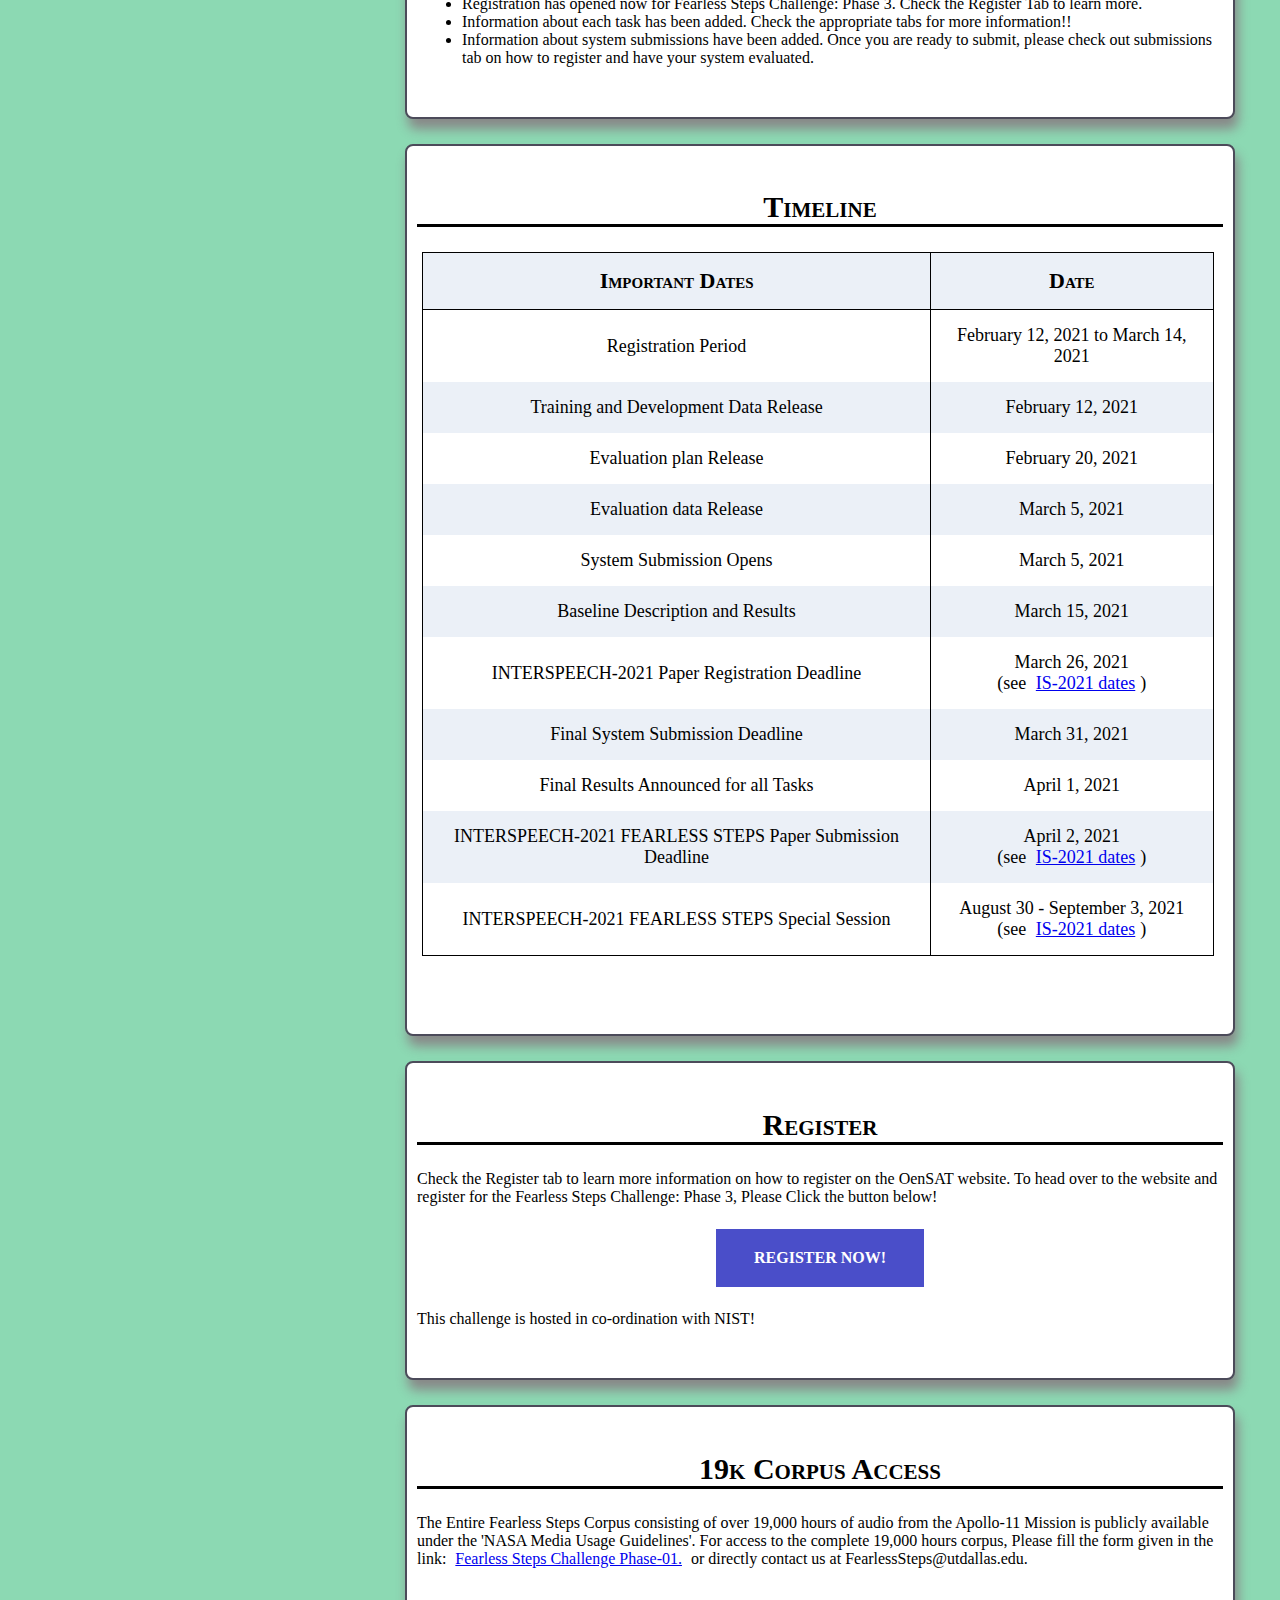
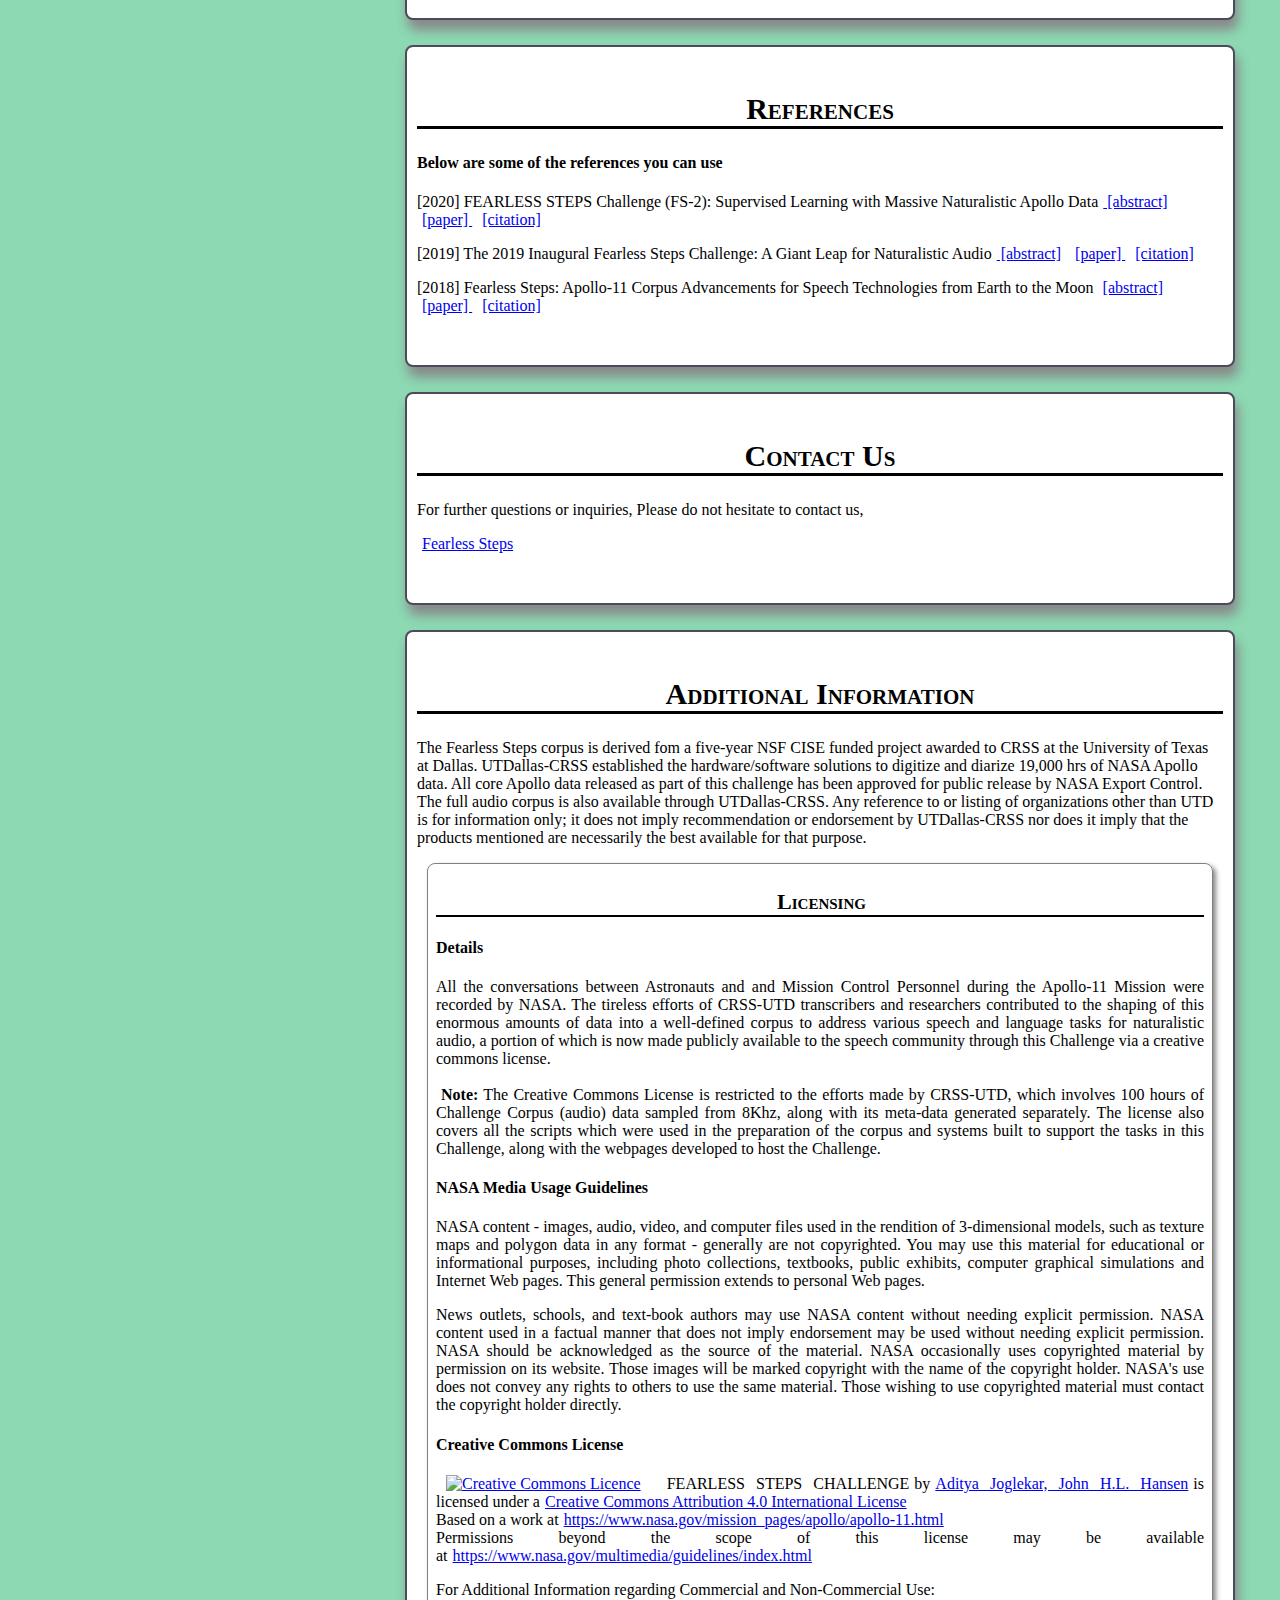
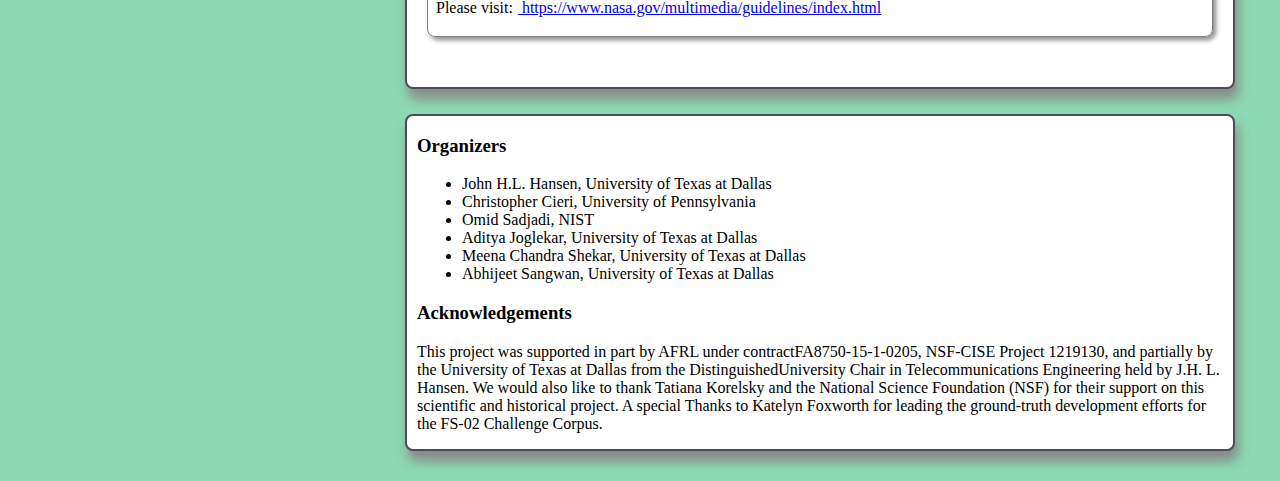
==== commit 45133435: "date changes" ====
--- a/index.html
+++ b/index.html
@@ -161,11 +161,11 @@
   							</tr>	
   							<tr>
   								<td>Evaluation data Release </td>
-  								<td>March 1, 2021</td>
+  								<td>March 5, 2021</td>
   							</tr>
   							<tr>
   								<td>System Submission Opens </td>
-  								<td>March 1, 2021</td>
+  								<td>March 5, 2021</td>
   							</tr>	
   							<tr>
   								<td>Baseline Description and Results </td>
@@ -229,15 +229,14 @@
 <div class="article" id="References">
 <h2>References</h2>
 <h4>Below are some of the references you can use</h4>
- 						<p>[2014] Speech Activity Detection for NASA Apollo Space Missions: Challenges and Solutions <a href="https://www.isca-speech.org/archive/interspeech_2014/i14_1544.html"> [abstract]</a> <a href="https://www.isca-speech.org/archive/archive_papers/interspeech_2014/i14_1544.pdf"> [paper] </a> <a href="https://exploreapollo-audiodata.s3.amazonaws.com/Citations/SAD"> [citation] </a> </p>
-						<p>[2017] I-vector/plda speaker recognition using support vectors with discriminant analysis <a href="https://ieeexplore.ieee.org/abstract/document/7953190"> [abstract]</a> <a href="https://ieeexplore.ieee.org/stamp/stamp.jsp?tp=&arnumber=7953190"> [paper] </a> <a href="https://exploreapollo-audiodata.s3.amazonaws.com/Citations/SID"> [citation] </a> </p>
- 						
+ 						<p>[2020] FEARLESS STEPS Challenge (FS-2): Supervised Learning
+with Massive Naturalistic Apollo Data<a href="http://www.interspeech2020.org/index.php?m=content&c=index&a=show&catid=322&id=843"> [abstract]</a> <a href="http://www.interspeech2020.org/uploadfile/pdf/Wed-SS-2-3-5.pdf"> [paper] </a> <a href="https://exploreapollo-audiodata.s3.amazonaws.com/Citations/FS2020.txt"> [citation] </a> </p>
+ 						<p>[2019] The 2019 Inaugural Fearless Steps Challenge: A Giant Leap for Naturalistic Audio<a href="https://www.isca-speech.org/archive/Interspeech_2019/abstracts/2301.html"> [abstract]</a> <a href="https://pdfs.semanticscholar.org/181d/41545fbf71953399f2df48bc9f1cc3612743.pdf"> [paper] </a> <a href="https://exploreapollo-audiodata.s3.amazonaws.com/Citations/ISCA2019"> [citation] </a> </p>
 						<p>[2018] Fearless Steps: Apollo-11 Corpus Advancements for Speech Technologies from Earth to the Moon <a href="https://www.isca-speech.org/archive/Interspeech_2018/abstracts/1942.html"> [abstract]</a> <a href="https://www.isca-speech.org/archive/Interspeech_2018/pdfs/1942.pdf"> [paper] </a> <a href="https://exploreapollo-audiodata.s3.amazonaws.com/Citations/Overview"> [citation] </a> </p>
 						
-						<p>[2019] The 2019 Inaugural Fearless Steps Challenge: A Giant Leap for Naturalistic Audio<a href="https://www.isca-speech.org/archive/Interspeech_2019/abstracts/2301.html"> [abstract]</a> <a href="https://pdfs.semanticscholar.org/181d/41545fbf71953399f2df48bc9f1cc3612743.pdf"> [paper] </a> <a href="https://exploreapollo-audiodata.s3.amazonaws.com/Citations/ISCA2019"> [citation] </a> </p>
-						
-						<p>[2020] FEARLESS STEPS Challenge (FS-2): Supervised Learning
-with Massive Naturalistic Apollo Data<a href="http://www.interspeech2020.org/index.php?m=content&c=index&a=show&catid=322&id=843"> [abstract]</a> <a href="http://www.interspeech2020.org/uploadfile/pdf/Wed-SS-2-3-5.pdf"> [paper] </a> <a href="https://exploreapollo-audiodata.s3.amazonaws.com/Citations/FS2020.txt"> [citation] </a> </p>
+						
+						
+						
 						
 						
   						
